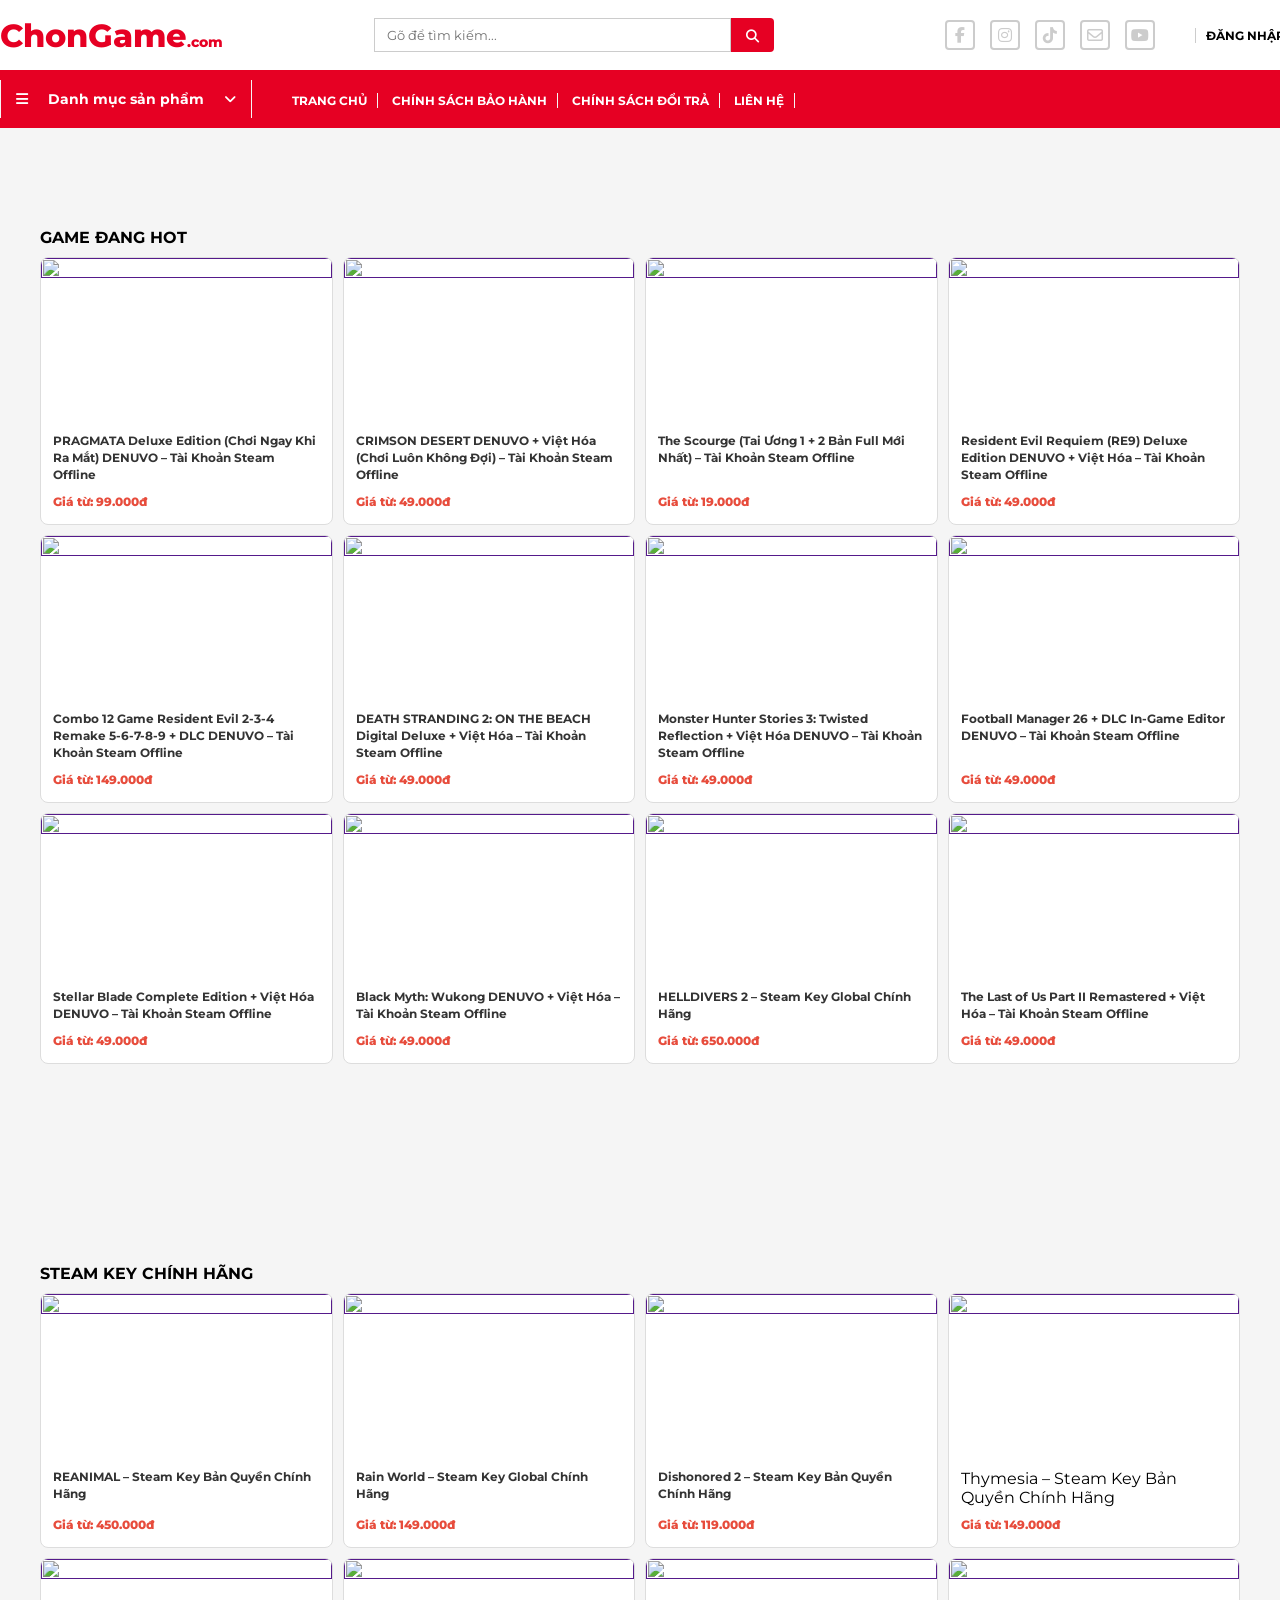
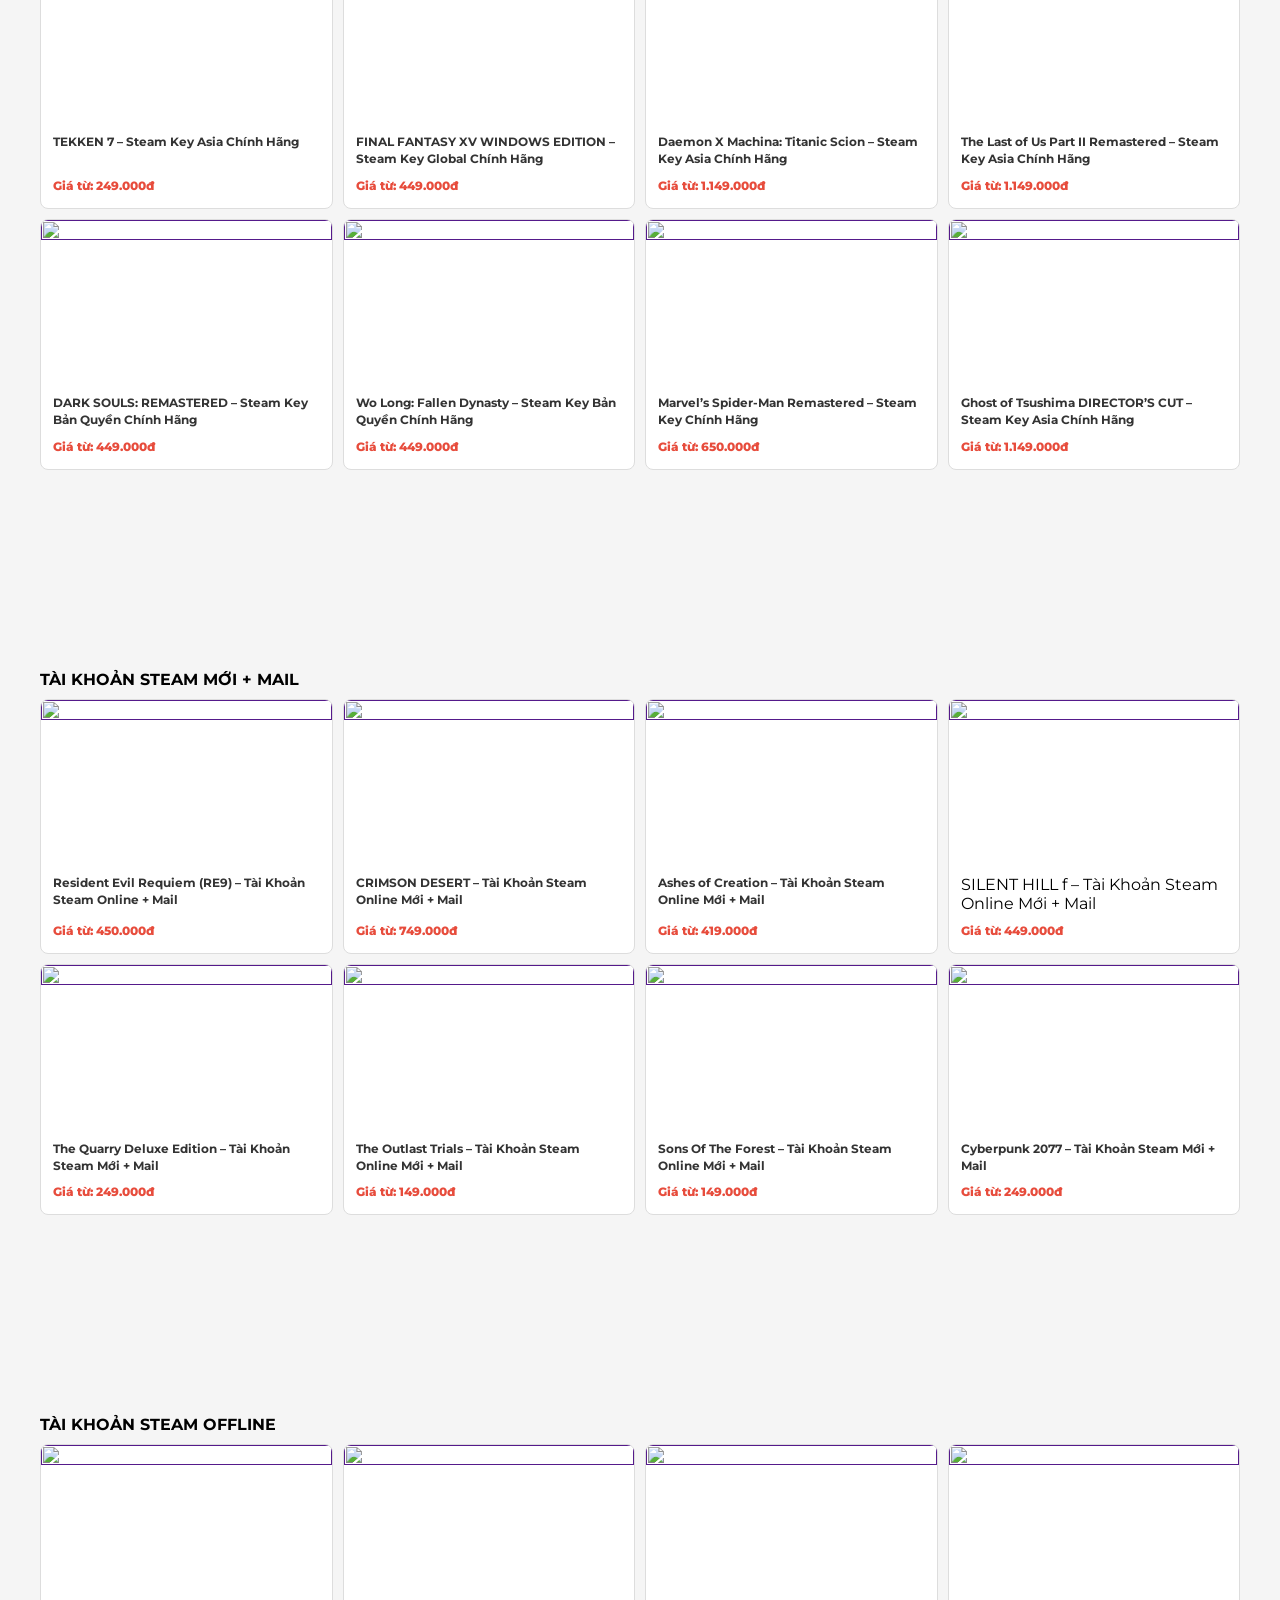
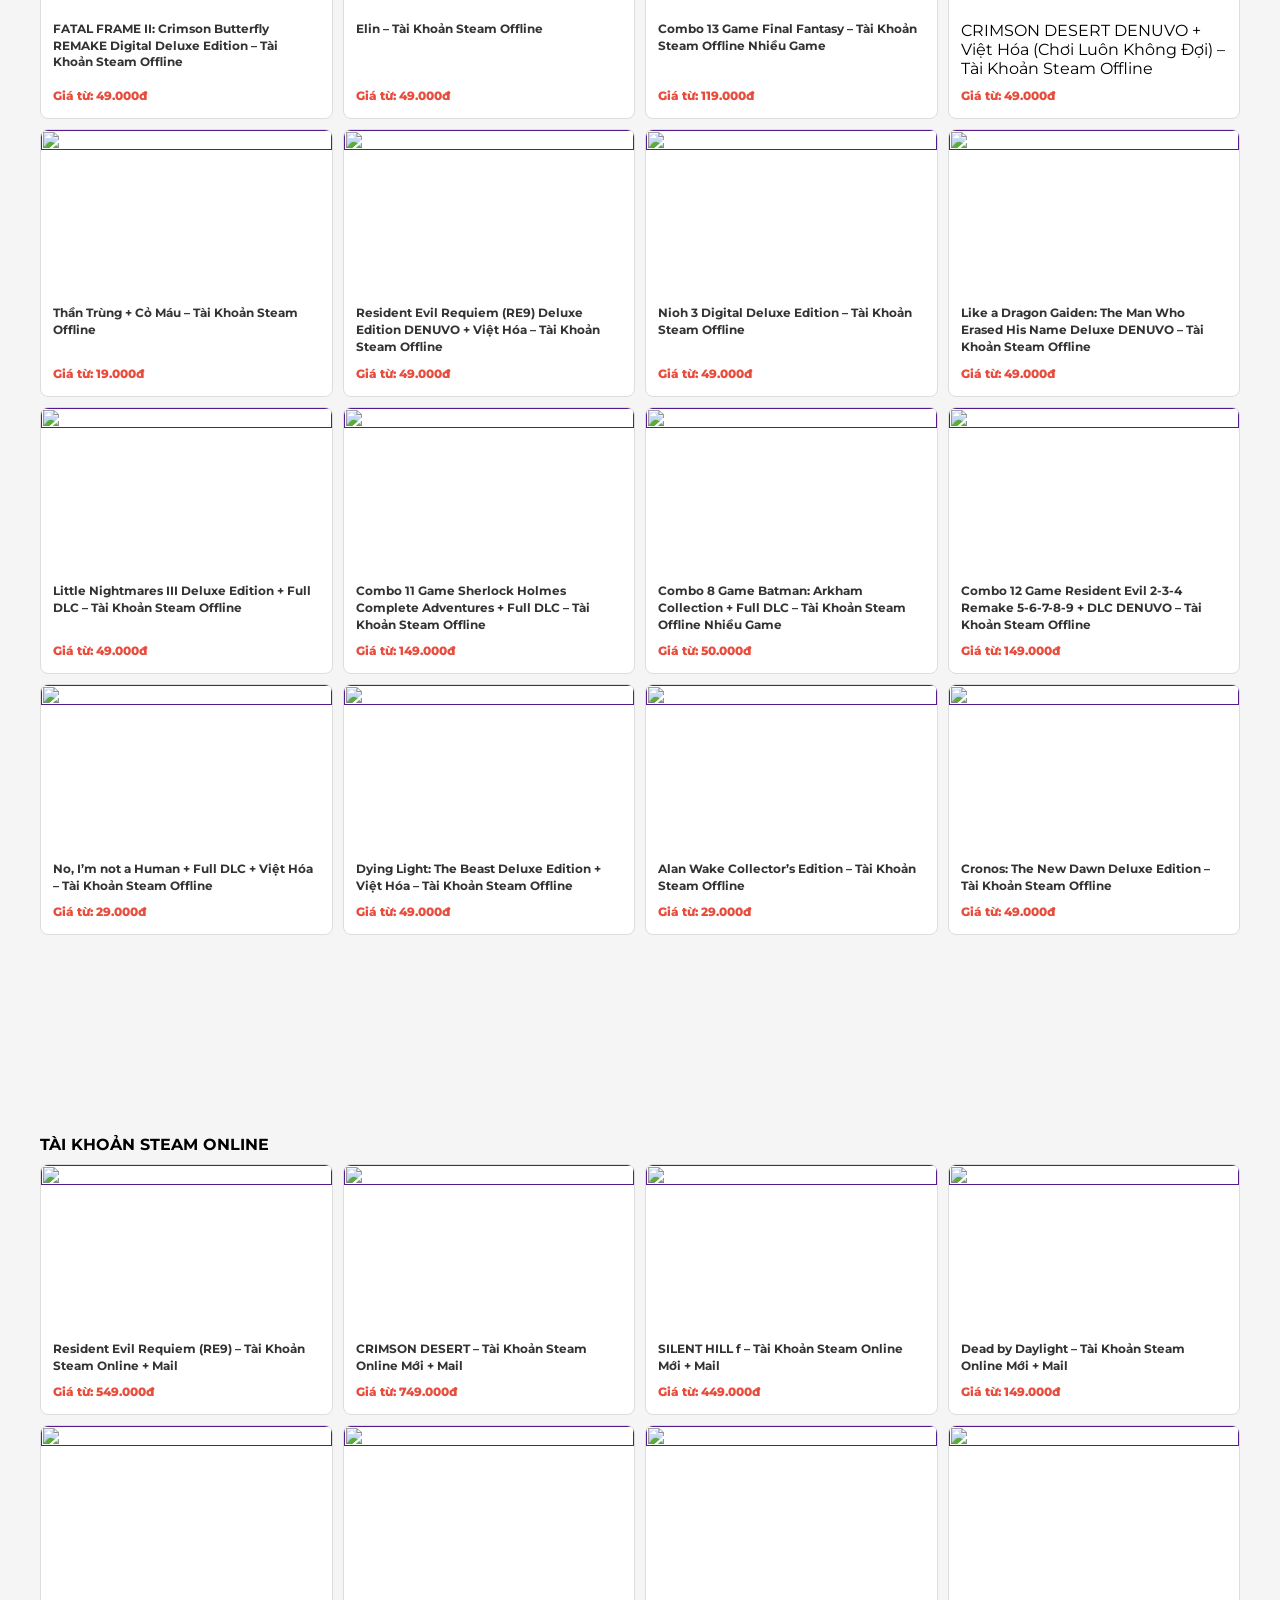
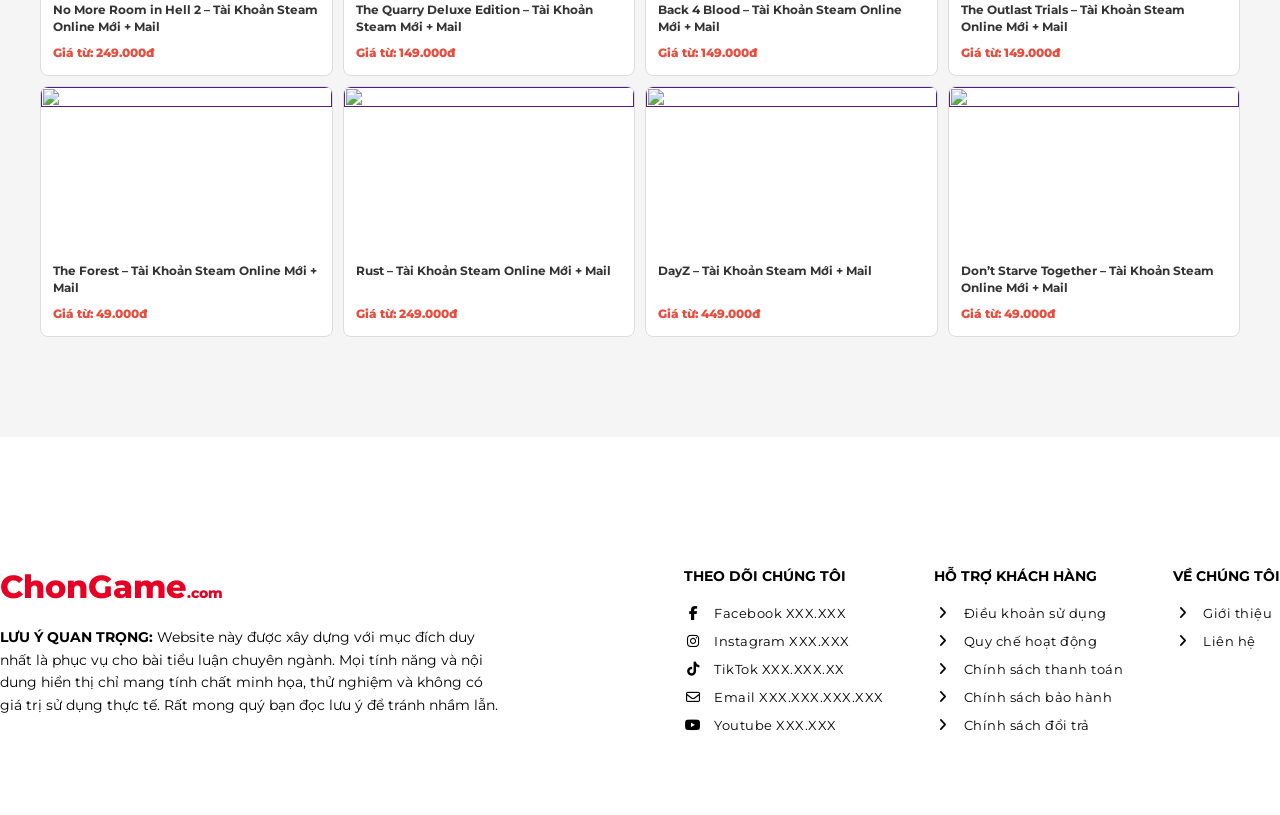
==== index.html @ 95e591f8 "first commit" ====
<!DOCTYPE html>
<html lang="vi">

<head>
    <meta charset="UTF-8">
    <title>ChonGame</title>

    <meta name="viewport" content="width=device-width, initial-scale=1.0">

    <!-- Import Font Awesome -->
    <link rel="stylesheet" href="https://cdnjs.cloudflare.com/ajax/libs/font-awesome/6.5.0/css/all.min.css">
    <link rel="stylesheet" href="home.css">
    <link rel="preconnect" href="https://fonts.googleapis.com">
    <link rel="preconnect" href="https://fonts.gstatic.com" crossorigin>
    <link href="https://fonts.googleapis.com/css2?family=Montserrat:ital,wght@0,100..900;1,100..900&display=swap"
        rel="stylesheet">
    <link rel="stylesheet" href="https://cdn.jsdelivr.net/npm/swiper@11/swiper-bundle.min.css" />

    <link rel="icon" type="image/x-icon" href="./favicon-16x16.png">
    <link rel="icon" type="image/x-icon" href="./android-chrome-192x192.png">
    <link rel="icon" type="image/x-icon" href="./android-chrome-512x512.png">
    <link rel="icon" type="image/x-icon" href="./apple-touch-icon.png">
    <link rel="icon" type="image/x-icon" href="./favicon-32x32.png">

    <script src="https://cdn.jsdelivr.net/npm/swiper@11/swiper-bundle.min.js"></script>
</head>

<body>
    <div class="container-header0">
        <div class="container-header">
            <header class="header">
                <!-- Logo -->
                <div class="logo">
                    <h1>ChonGame<span>.com</span></h1>
                </div>

                <!-- Search -->
                <div class="search-box">
                    <input type="text" placeholder="Gõ để tìm kiếm...">
                    <button><i class="fa fa-search"></i></button>
                </div>

                <!-- Right -->
                <div class="header-right">
                    <!-- Social -->
                    <div class="social">
                        <a href="https://www.facebook.com/login/?locale=vi_VN"><i
                                class="fa-brands fa-facebook-f"></i></a>
                        <a href="https://www.instagram.com/"><i class="fa-brands fa-instagram"></i></a>
                        <a href="https://www.tiktok.com/vi-VN/"><i class="fa-brands fa-tiktok"></i></a>
                        <a href="https://mail.google.com/mail/u/0/#inbox"><i class="fa-regular fa-envelope"></i></a>
                        <a href="https://www.youtube.com/?app=desktop&hl=vi"><i class="fa-brands fa-youtube"></i></a>
                    </div>

                    <!-- Login -->
                    <a href="./login.html" class="login">ĐĂNG NHẬP / ĐĂNG KÝ</a>

                    <!-- Cart -->
                    <div class="cart">
                        <i class="fa fa-bag-shopping"></i>

                        <div class="cart-dropdown">

                            <!-- Trạng thái rỗng -->
                            <div class="cart-empty">
                                <i class="fa fa-bag-shopping"></i>
                                <p>Bạn chưa có sản phẩm nào</p>
                            </div>

                        </div>
                    </div>
            </header>
        </div>
    </div>

    <div class="container-side-bar">
        <div class="side-bar">
            <div class="side-main">
                <div class="btn-menu">
                    <button onclick="toggleMenu()">
                        <span class="menu-icon">
                            <i class="fa-solid fa-bars"></i>
                        </span>
                        Danh mục sản phẩm
                        <span class="arrow">
                            <i class="fa-solid fa-angle-down"></i>
                        </span>
                    </button>

                    <ul id="menu">
                        <li><a href="#game-hot">Game Đang Hot</a></li>
                        <li><a href="#steam-key">Steam Key Chính Hãng</a></li>
                        <li><a href="#account-mail">Tài Khoản Steam mới và Mail</a></li>
                        <li><a href="#account-off">Tài Khoản Steam Offline</a></li>
                        <li><a href="#account-on">Tài Khoản Steam Online</a></li>
                    </ul>
                </div>

                <div class="btn-sp">
                    <a href="#">Trang chủ</a>
                    <a href="protectuser.html">Chính sách bảo hành</a>
                    <a href="./protectsp.html">Chính sách đổi trả</a>
                    <a href="./connect.html">Liên hệ</a>
                </div>
            </div>
        </div>
    </div>

    <p id="space"></p>

    <div class="container-game">
        <div class="game">
            <h1 id="game-hot">Game Đang Hot</h1>

            <div class="game-card">
                <a href=""><img src="https://kamikey.com/wp-content/uploads/2026/03/PRAGMATA-deluxe-banner-1000x563.jpg"
                        alt=""></a>
                <div class="game-if">
                    <p>PRAGMATA Deluxe Edition (Chơi Ngay Khi Ra Mắt) DENUVO – Tài Khoản Steam Offline</p>
                </div>
                <div class="game-price">
                    <p>Giá từ: 99.000đ</p>
                </div>
            </div>

            <div class="game-card">
                <a href=""><img src="https://kamikey.com/wp-content/uploads/2026/03/crimson-desert-1000x563.jpg"
                        alt=""></a>
                <div class="game-if">
                    <p>CRIMSON DESERT DENUVO + Việt Hóa (Chơi Luôn Không Đợi) – Tài Khoản Steam Offline</p>
                </div>
                <div class="game-price">Giá từ: 49.000đ</div>
            </div>

            <div class="game-card">
                <a href=""><img
                        src="https://kamikey.com/wp-content/uploads/2025/01/mua-game-the-scourge-tai-uong-1000x563.jpg"
                        alt=""></a>
                <div class="game-if">
                    <p>The Scourge (Tai Ương 1 + 2 Bản Full Mới Nhất) – Tài Khoản Steam Offline</p>
                </div>
                <div class="game-price">Giá từ: 19.000đ</div>
            </div>

            <div class="game-card">
                <a href=""><img
                        src="https://kamikey.com/wp-content/uploads/2026/01/Resident-Evil-Requiem-Deluxe-Edition-1000x563.jpg"
                        alt=""></a>
                <div class="game-if">
                    <p>Resident Evil Requiem (RE9) Deluxe Edition DENUVO + Việt Hóa – Tài Khoản Steam Offline</p>
                </div>
                <div class="game-price">Giá từ: 49.000đ</div>
            </div>

            <div class="game-card">
                <a href=""><img
                        src="https://kamikey.com/wp-content/uploads/2025/10/combo-resident-evil-full-game-1000x559.jpg"
                        alt=""></a>
                <div class="game-if">
                    <p>Combo 12 Game Resident Evil 2-3-4 Remake 5-6-7-8-9 + DLC DENUVO – Tài Khoản Steam Offline</p>
                </div>
                <div class="game-price">Giá từ: 149.000đ</div>
            </div>

            <div class="game-card">
                <a href=""><img
                        src="https://kamikey.com/wp-content/uploads/2026/03/DEATH-STRANDING-2-ON-THE-BEACH-Deluxe-1000x563.jpg"
                        alt=""></a>
                <div class="game-if">
                    <p>DEATH STRANDING 2: ON THE BEACH Digital Deluxe + Việt Hóa – Tài Khoản Steam Offline</p>
                </div>
                <div class="game-price">Giá từ: 49.000đ</div>
            </div>

            <div class="game-card">
                <a href=""><img
                        src="https://kamikey.com/wp-content/uploads/2026/03/Monster-Hunter-Stories-3-Twisted-Reflection-1000x563.jpg"
                        alt=""></a>
                <div class="game-if">
                    <p>Monster Hunter Stories 3: Twisted Reflection + Việt Hóa DENUVO – Tài Khoản Steam Offline</p>
                </div>
                <div class="game-price">Giá từ: 49.000đ</div>
            </div>

            <div class="game-card">
                <a href=""><img src="https://kamikey.com/wp-content/uploads/2025/10/football-manager-2026-1000x563.jpg"
                        alt=""></a>
                <div class="game-if">
                    <p>Football Manager 26 + DLC In-Game Editor DENUVO – Tài Khoản Steam Offline</p>
                </div>
                <div class="game-price">Giá từ: 49.000đ</div>
            </div>

            <div class="game-card">
                <a href=""><img src="https://kamikey.com/wp-content/uploads/2025/05/stellar-blade-offline-1000x563.jpg"
                        alt=""></a>
                <div class="game-if">
                    <p>Stellar Blade Complete Edition + Việt Hóa DENUVO – Tài Khoản Steam Offline</p>
                </div>
                <div class="game-price">Giá từ: 49.000đ</div>
            </div>

            <div class="game-card">
                <a href=""><img
                        src="https://kamikey.com/wp-content/uploads/2024/12/black-myth-wukong-steam-offline-mode-1000x563.jpg"
                        alt=""></a>
                <div class="game-if">
                    <p>Black Myth: Wukong DENUVO + Việt Hóa – Tài Khoản Steam Offline</p>
                </div>
                <div class="game-price">Giá từ: 49.000đ</div>
            </div>

            <div class="game-card">
                <a href=""><img src="https://kamikey.com/wp-content/uploads/2025/06/cach-mua-steam-key-helldivers-2.jpg"
                        alt=""></a>
                <div class="game-if">
                    <p>HELLDIVERS 2 – Steam Key Global Chính Hãng</p>
                </div>
                <div class="game-price">Giá từ: 650.000đ</div>
            </div>

            <div class="game-card">
                <a href=""><img
                        src="https://kamikey.com/wp-content/uploads/2025/03/The-Last-of-Us%E2%84%A2-Part-II-Remastered-offline.jpg"
                        alt=""></a>
                <div class="game-if">
                    <p>The Last of Us Part II Remastered + Việt Hóa – Tài Khoản Steam Offline</p>
                </div>
                <div class="game-price">Giá từ: 49.000đ</div>
            </div>
        </div>






        <div class="game">
            <h1 id="steam-key">STEAM KEY CHÍNH HÃNG</h1>

            <div class="game-card">
                <a href=""><img
                        src="https://kamikey.com/wp-content/uploads/2026/01/re-animal-Digital-Deluxe-Edition-1000x563.jpg"
                        alt=""></a>
                <div class="game-if">
                    <p>REANIMAL – Steam Key Bản Quyền Chính Hãng</p>
                </div>
                <div class="game-price">
                    <p>Giá từ: 450.000đ</p>
                </div>
            </div>

            <div class="game-card">
                <a href=""><img src="https://kamikey.com/wp-content/uploads/2025/11/Rain-World-1000x563.jpg" alt=""></a>
                <div class="game-if">
                    <p>Rain World – Steam Key Global Chính Hãng</p>
                </div>
                <div class="game-price">Giá từ: 149.000đ</div>
            </div>

            <div class="game-card">
                <a href=""><img src="https://kamikey.com/wp-content/uploads/2025/01/Dishonored-2-1000x563.jpg"
                        alt=""></a>
                <div class="game-if">
                    <p>Dishonored 2 – Steam Key Bản Quyền Chính Hãng</p>
                </div>
                <div class="game-price">Giá từ: 119.000đ</div>
            </div>

            <div class="game-card">
                <a href=""><img src="https://kamikey.com/wp-content/uploads/2025/01/Thymesia-1000x563.jpg" alt=""></a>
                <div class="game-if">
                    <p></p>Thymesia – Steam Key Bản Quyền Chính Hãng</p>
                </div>
                <div class="game-price">Giá từ: 149.000đ</div>
            </div>

            <div class="game-card">
                <a href=""><img src="https://kamikey.com/wp-content/uploads/2025/09/tekken-7-1000x563.jpg" alt=""></a>
                <div class="game-if">
                    <p>TEKKEN 7 – Steam Key Asia Chính Hãng</p>
                </div>
                <div class="game-price">Giá từ: 249.000đ</div>
            </div>

            <div class="game-card">
                <a href=""><img
                        src="https://kamikey.com/wp-content/uploads/2025/01/FINAL-FANTASY-XV-WINDOWS-EDITION-1000x563.jpg"
                        alt=""></a>
                <div class="game-if">
                    <p>FINAL FANTASY XV WINDOWS EDITION – Steam Key Global Chính Hãng</p>
                </div>
                <div class="game-price">Giá từ: 449.000đ</div>
            </div>

            <div class="game-card">
                <a href=""><img
                        src="https://kamikey.com/wp-content/uploads/2025/09/Daemon-X-Machina-Titanic-Scion-Digital-Deluxe-Edition-1000x563.jpeg"
                        alt=""></a>
                <div class="game-if">
                    <p>Daemon X Machina: Titanic Scion – Steam Key Asia Chính Hãng</p>
                </div>
                <div class="game-price">Giá từ: 1.149.000đ</div>
            </div>

            <div class="game-card">
                <a href=""><img
                        src="https://kamikey.com/wp-content/uploads/2025/08/The-Last-of-Us-Part-II-Remastered-steam-key-1000x563.jpg"
                        alt=""></a>
                <div class="game-if">
                    <p>The Last of Us Part II Remastered – Steam Key Asia Chính Hãng</p>
                </div>
                <div class="game-price">Giá từ: 1.149.000đ</div>
            </div>

            <div class="game-card">
                <a href=""><img
                        src="https://kamikey.com/wp-content/uploads/2025/01/DARK-SOULS%E2%84%A2-REMASTERED-1000x563.jpg"
                        alt=""></a>
                <div class="game-if">
                    <p>DARK SOULS: REMASTERED – Steam Key Bản Quyền Chính Hãng</p>
                </div>
                <div class="game-price">Giá từ: 449.000đ</div>
            </div>

            <div class="game-card">
                <a href=""><img src="https://kamikey.com/wp-content/uploads/2025/07/wo-long-1000x563.jpg" alt=""></a>
                <div class="game-if">
                    <p>Wo Long: Fallen Dynasty – Steam Key Bản Quyền Chính Hãng</p>
                </div>
                <div class="game-price">Giá từ: 449.000đ</div>
            </div>

            <div class="game-card">
                <a href=""><img
                        src="https://kamikey.com/wp-content/uploads/2025/01/Marvels-Spider-Man-Remastered-PC-1000x563.jpg"
                        alt=""></a>
                <div class="game-if">
                    <p>Marvel’s Spider-Man Remastered – Steam Key Chính Hãng</p>
                </div>
                <div class="game-price">Giá từ: 650.000đ</div>
            </div>

            <div class="game-card">
                <a href=""><img
                        src="https://kamikey.com/wp-content/uploads/2025/07/Ghost-of-Tsushima-DIRECTORS-CUT-1000x563.jpg"
                        alt=""></a>
                <div class="game-if">
                    <p>Ghost of Tsushima DIRECTOR’S CUT – Steam Key Asia Chính Hãng</p>
                </div>
                <div class="game-price">Giá từ: 1.149.000đ</div>
            </div>
        </div>





        <div class="game">
            <h1 id="account-mail">TÀI KHOẢN STEAM MỚI + MAIL</h1>

            <div class="game-card">
                <a href=""><img
                        src="https://kamikey.com/wp-content/uploads/2026/02/resident-evil-requiem-standard-1000x563.jpg"
                        alt=""></a>
                <div class="game-if">
                    <p>Resident Evil Requiem (RE9) – Tài Khoản Steam Online + Mail</p>
                </div>
                <div class="game-price">
                    <p>Giá từ: 450.000đ</p>
                </div>
            </div>

            <div class="game-card">
                <a href=""><img
                        src="https://kamikey.com/wp-content/uploads/2026/03/crimson-desert-standard-1000x563.jpg"
                        alt=""></a>
                <div class="game-if">
                    <p>CRIMSON DESERT – Tài Khoản Steam Online Mới + Mail</p>
                </div>
                <div class="game-price">Giá từ: 749.000đ</div>
            </div>

            <div class="game-card">
                <a href=""><img src="https://kamikey.com/wp-content/uploads/2026/01/Ashes-of-Creation-1000x563.jpg"
                        alt=""></a>
                <div class="game-if">
                    <p>Ashes of Creation – Tài Khoản Steam Online Mới + Mail</p>
                </div>
                <div class="game-price">Giá từ: 419.000đ</div>
            </div>

            <div class="game-card">
                <a href=""><img src="https://kamikey.com/wp-content/uploads/2025/08/SILENT-HILL-f-1000x563.jpg"
                        alt=""></a>
                <div class="game-if">
                    <p></p>SILENT HILL f – Tài Khoản Steam Online Mới + Mail</p>
                </div>
                <div class="game-price">Giá từ: 449.000đ</div>
            </div>

            <div class="game-card">
                <a href=""><img
                        src="https://kamikey.com/wp-content/uploads/2025/01/The-Quarry-Deluxe-Edition-1000x563.jpg"
                        alt=""></a>
                <div class="game-if">
                    <p>The Quarry Deluxe Edition – Tài Khoản Steam Mới + Mail</p>
                </div>
                <div class="game-price">Giá từ: 249.000đ</div>
            </div>

            <div class="game-card">
                <a href=""><img src="https://kamikey.com/wp-content/uploads/2025/05/The-Outlast-Trials-1000x563.jpg"
                        alt=""></a>
                <div class="game-if">
                    <p>The Outlast Trials – Tài Khoản Steam Online Mới + Mail</p>
                </div>
                <div class="game-price">Giá từ: 149.000đ</div>
            </div>

            <div class="game-card">
                <a href=""><img
                        src="https://kamikey.com/wp-content/uploads/2025/01/sons-of-the-forest-banner-1000x563.jpeg"
                        alt=""></a>
                <div class="game-if">
                    <p>Sons Of The Forest – Tài Khoản Steam Online Mới + Mail</p>
                </div>
                <div class="game-price">Giá từ: 149.000đ</div>
            </div>

            <div class="game-card">
                <a href=""><img src="https://kamikey.com/wp-content/uploads/2024/12/Cyberpunk-2077-1000x563.jpg"
                        alt=""></a>
                <div class="game-if">
                    <p>Cyberpunk 2077 – Tài Khoản Steam Mới + Mail</p>
                </div>
                <div class="game-price">Giá từ: 249.000đ</div>
            </div>
        </div>





        <div class="game">
            <h1 id="account-off">TÀI KHOẢN STEAM OFFLINE</h1>

            <div class="game-card">
                <a href=""><img
                        src="https://kamikey.com/wp-content/uploads/2026/03/FATAL-FRAME-II-Crimson-Butterfly-REMAK-1000x563.jpg"
                        alt=""></a>
                <div class="game-if">
                    <p>FATAL FRAME II: Crimson Butterfly REMAKE Digital Deluxe Edition – Tài Khoản Steam Offline</p>
                </div>
                <div class="game-price">
                    <p>Giá từ: 49.000đ</p>
                </div>
            </div>

            <div class="game-card">
                <a href=""><img src="https://kamikey.com/wp-content/uploads/2026/02/elin.jpg" alt=""></a>
                <div class="game-if">
                    <p>Elin – Tài Khoản Steam Offline</p>
                </div>
                <div class="game-price">Giá từ: 49.000đ</div>
            </div>

            <div class="game-card">
                <a href=""><img src="https://kamikey.com/wp-content/uploads/2026/03/combo-final-fantasy-1000x563.jpg"
                        alt=""></a>
                <div class="game-if">
                    <p>Combo 13 Game Final Fantasy – Tài Khoản Steam Offline Nhiều Game</p>
                </div>
                <div class="game-price">Giá từ: 119.000đ</div>
            </div>

            <div class="game-card">
                <a href=""><img src="https://kamikey.com/wp-content/uploads/2026/03/crimson-desert-1000x563.jpg"
                        alt=""></a>
                <div class="game-if">
                    <p></p>CRIMSON DESERT DENUVO + Việt Hóa (Chơi Luôn Không Đợi) – Tài Khoản Steam Offline</p>
                </div>
                <div class="game-price">Giá từ: 49.000đ</div>
            </div>

            <div class="game-card">
                <a href=""><img src="https://kamikey.com/wp-content/uploads/2026/02/than-trung-1000x563.jpg" alt=""></a>
                <div class="game-if">
                    <p>Thần Trùng + Cỏ Máu – Tài Khoản Steam Offline</p>
                </div>
                <div class="game-price">Giá từ: 19.000đ</div>
            </div>

            <div class="game-card">
                <a href=""><img
                        src="https://kamikey.com/wp-content/uploads/2026/01/Resident-Evil-Requiem-Deluxe-Edition-1000x563.jpg"
                        alt=""></a>
                <div class="game-if">
                    <p>Resident Evil Requiem (RE9) Deluxe Edition DENUVO + Việt Hóa – Tài Khoản Steam Offline</p>
                </div>
                <div class="game-price">Giá từ: 49.000đ</div>
            </div>

            <div class="game-card">
                <a href=""><img src="https://kamikey.com/wp-content/uploads/2026/01/nioh-3-deluxe-1000x563.jpg"
                        alt=""></a>
                <div class="game-if">
                    <p>Nioh 3 Digital Deluxe Edition – Tài Khoản Steam Offline</p>
                </div>
                <div class="game-price">Giá từ: 49.000đ</div>
            </div>

            <div class="game-card">
                <a href=""><img
                        src="https://kamikey.com/wp-content/uploads/2025/11/Like-a-Dragon-Gaiden-The-Man-Who-Erased-His-Name-1000x563.jpg"
                        alt=""></a>
                <div class="game-if">
                    <p>Like a Dragon Gaiden: The Man Who Erased His Name Deluxe DENUVO – Tài Khoản Steam Offline</p>
                </div>
                <div class="game-price">Giá từ: 49.000đ</div>
            </div>

            <div class="game-card">
                <a href=""><img src="https://kamikey.com/wp-content/uploads/2025/09/Little-Nightmares-3-1-1000x563.jpg"
                        alt=""></a>
                <div class="game-if">
                    <p>Little Nightmares III Deluxe Edition + Full DLC – Tài Khoản Steam Offline</p>
                </div>
                <div class="game-price">Giá từ: 49.000đ</div>
            </div>

            <div class="game-card">
                <a href=""><img src="https://kamikey.com/wp-content/uploads/2025/10/combo-sherlock-holmes-1000x563.jpg"
                        alt=""></a>
                <div class="game-if">
                    <p>Combo 11 Game Sherlock Holmes Complete Adventures + Full DLC – Tài Khoản Steam Offline</p>
                </div>
                <div class="game-price">Giá từ: 149.000đ</div>
            </div>

            <div class="game-card">
                <a href=""><img src="https://kamikey.com/wp-content/uploads/2025/10/Batman-Arkham-Collection.jpeg"
                        alt=""></a>
                <div class="game-if">
                    <p>Combo 8 Game Batman: Arkham Collection + Full DLC – Tài Khoản Steam Offline Nhiều Game</p>
                </div>
                <div class="game-price">Giá từ: 50.000đ</div>
            </div>

            <div class="game-card">
                <a href=""><img
                        src="https://kamikey.com/wp-content/uploads/2025/10/combo-resident-evil-full-game-1000x559.jpg"
                        alt=""></a>
                <div class="game-if">
                    <p>Combo 12 Game Resident Evil 2-3-4 Remake 5-6-7-8-9 + DLC DENUVO – Tài Khoản Steam Offline</p>
                </div>
                <div class="game-price">Giá từ: 149.000đ</div>
            </div>

            <div class="game-card">
                <a href=""><img src="https://kamikey.com/wp-content/uploads/2025/09/No-Im-not-a-Human-1000x563.jpg"
                        alt=""></a>
                <div class="game-if">
                    <p>No, I’m not a Human + Full DLC + Việt Hóa – Tài Khoản Steam Offline</p>
                </div>
                <div class="game-price">Giá từ: 29.000đ</div>
            </div>

            <div class="game-card">
                <a href=""><img src="https://kamikey.com/wp-content/uploads/2025/09/dying-light-the-beast-1000x563.jpg"
                        alt=""></a>
                <div class="game-if">
                    <p>Dying Light: The Beast Deluxe Edition + Việt Hóa – Tài Khoản Steam Offline</p>
                </div>
                <div class="game-price">Giá từ: 49.000đ</div>
            </div>

            <div class="game-card">
                <a href=""><img src="https://kamikey.com/wp-content/uploads/2025/09/Alan-Wake-Collectors-Edition.jpg"
                        alt=""></a>
                <div class="game-if">
                    <p>Alan Wake Collector’s Edition – Tài Khoản Steam Offline</p>
                </div>
                <div class="game-price">Giá từ: 29.000đ</div>
            </div>

            <div class="game-card">
                <a href=""><img
                        src="https://kamikey.com/wp-content/uploads/2025/08/Cronos-The-New-Dawn-Deluxe-1000x563.jpg"
                        alt=""></a>
                <div class="game-if">
                    <p>Cronos: The New Dawn Deluxe Edition – Tài Khoản Steam Offline</p>
                </div>
                <div class="game-price">Giá từ: 49.000đ</div>
            </div>
        </div>





        <div class="game">
            <h1 id="account-on">Tài khoản steam online</h1>

            <div class="game-card">
                <a href=""><img
                        src="https://kamikey.com/wp-content/uploads/2026/02/resident-evil-requiem-standard-1000x563.jpg"
                        alt=""></a>
                <div class="game-if">
                    <p>Resident Evil Requiem (RE9) – Tài Khoản Steam Online + Mail</p>
                </div>
                <div class="game-price">
                    <p>Giá từ: 549.000đ</p>
                </div>
            </div>

            <div class="game-card">
                <a href=""><img src="https://kamikey.com/wp-content/uploads/2026/03/crimson-desert-standard-1000x563.jpg" alt=""></a>
                <div class="game-if">
                    <p>CRIMSON DESERT – Tài Khoản Steam Online Mới + Mail</p>
                </div>
                <div class="game-price">Giá từ: 749.000đ</div>
            </div>

            <div class="game-card">
                <a href=""><img src="https://kamikey.com/wp-content/uploads/2025/08/SILENT-HILL-f-1000x563.jpg"
                        alt=""></a>
                <div class="game-if">
                    <p>SILENT HILL f – Tài Khoản Steam Online Mới + Mail</p>
                </div>
                <div class="game-price">Giá từ: 449.000đ</div>
            </div>

            <div class="game-card">
                <a href=""><img src="https://kamikey.com/wp-content/uploads/2025/11/Dead-by-Daylight-1000x563.jpg" alt=""></a>
                <div class="game-if">
                    <p>Dead by Daylight – Tài Khoản Steam Online Mới + Mail</p>
                </div>
                <div class="game-price">Giá từ: 149.000đ</div>
            </div>

            <div class="game-card">
                <a href=""><img src="https://kamikey.com/wp-content/uploads/2025/08/No-More-Room-in-Hell-2-1000x563.jpg" alt=""></a>
                <div class="game-if">
                    <p>No More Room in Hell 2 – Tài Khoản Steam Online Mới + Mail</p>
                </div>
                <div class="game-price">Giá từ: 249.000đ</div>
            </div>

            <div class="game-card">
                <a href=""><img
                        src="https://kamikey.com/wp-content/uploads/2025/01/The-Quarry-Deluxe-Edition-1000x563.jpg"
                        alt=""></a>
                <div class="game-if">
                    <p>The Quarry Deluxe Edition – Tài Khoản Steam Mới + Mail</p>
                </div>
                <div class="game-price">Giá từ: 149.000đ</div>
            </div>

            <div class="game-card">
                <a href=""><img
                        src="https://kamikey.com/wp-content/uploads/2025/02/back4blood-1000x563.jpg"
                        alt=""></a>
                <div class="game-if">
                    <p>Back 4 Blood – Tài Khoản Steam Online Mới + Mail</p>
                </div>
                <div class="game-price">Giá từ: 149.000đ</div>
            </div>

            <div class="game-card">
                <a href=""><img
                        src="https://kamikey.com/wp-content/uploads/2025/05/The-Outlast-Trials-1000x563.jpg"
                        alt=""></a>
                <div class="game-if">
                    <p>The Outlast Trials – Tài Khoản Steam Online Mới + Mail</p>
                </div>
                <div class="game-price">Giá từ: 149.000đ</div>
            </div>

            <div class="game-card">
                <a href=""><img
                        src="https://kamikey.com/wp-content/uploads/2025/04/the-forest.jpg"
                        alt=""></a>
                <div class="game-if">
                    <p>The Forest – Tài Khoản Steam Online Mới + Mail</p>
                </div>
                <div class="game-price">Giá từ: 49.000đ</div>
            </div>

            <div class="game-card">
                <a href=""><img src="https://kamikey.com/wp-content/uploads/2025/04/rust.jpg" alt=""></a>
                <div class="game-if">
                    <p>Rust – Tài Khoản Steam Online Mới + Mail</p>
                </div>
                <div class="game-price">Giá từ: 249.000đ</div>
            </div>

            <div class="game-card">
                <a href=""><img
                        src="https://kamikey.com/wp-content/uploads/2025/04/day-z-1000x563.jpg"
                        alt=""></a>
                <div class="game-if">
                    <p>DayZ – Tài Khoản Steam Mới + Mail</p>
                </div>
                <div class="game-price">Giá từ: 449.000đ</div>
            </div>

            <div class="game-card">
                <a href=""><img
                        src="https://kamikey.com/wp-content/uploads/2025/03/Dont-Starve-Together-1000x563.jpg"
                        alt=""></a>
                <div class="game-if">
                    <p>Don’t Starve Together – Tài Khoản Steam Online Mới + Mail</p>
                </div>
                <div class="game-price">Giá từ: 49.000đ</div>
            </div>
        </div>
    </div>


    
    
    <footer class="container-footer">
        <div class="foot">
            <div class="foot-main">
                <div class="logo">
                    <h1>ChonGame<span>.com</span></h1>
                </div>
                <div class="foot-if">
                    <p>
                        <b>LƯU Ý QUAN TRỌNG:</b> Website này được xây dựng với mục đích duy nhất là phục vụ cho bài tiểu
                        luận
                        chuyên ngành. Mọi tính năng và nội dung hiển thị chỉ mang tính chất minh họa, thử nghiệm và
                        không có
                        giá trị sử dụng thực tế. Rất mong quý bạn đọc lưu ý để tránh nhầm lẫn.
                    </p>
                </div>
            </div>

            <div class="foot-aside">
                <h3>Theo dõi chúng tôi</h3>
                <div class="foot-link">
                    <i class="fa-brands fa-facebook-f"></i><span>Facebook XXX.XXX</span>
                </div>
                <div class="foot-link">
                    <i class="fa-brands fa-instagram"></i><span>Instagram XXX.XXX</span>
                </div>
                <div class="foot-link">
                    <i class="fa-brands fa-tiktok"></i><span>TikTok XXX.XXX.XX</span>
                </div>
                <div class="foot-link">
                    <i class="fa-regular fa-envelope"></i><span>Email XXX.XXX.XXX.XXX</span>
                </div>
                <div class="foot-link">
                    <i class="fa-brands fa-youtube"></i><span>Youtube XXX.XXX</span>
                </div>
            </div>

            <div class="foot-aside">
                <h3>Hỗ trợ khách hàng</h3>
                <div class="foot-link">
                    <i class="fa-solid fa-angle-right"></i><span>Điều khoản sử dụng</span>
                </div>
                <div class="foot-link">
                    <i class="fa-solid fa-angle-right"></i><span>Quy chế hoạt động</span>
                </div>
                <div class="foot-link">
                    <i class="fa-solid fa-angle-right"></i><span>Chính sách thanh toán</span>
                </div>
                <div class="foot-link">
                    <i class="fa-solid fa-angle-right"></i><span>Chính sách bảo hành</span>
                </div>
                <div class="foot-link">
                    <i class="fa-solid fa-angle-right"></i><span>Chính sách đổi trả</span>
                </div>
            </div>

            <div class="foot-aside">
                <h3>Về chúng tôi</h3>
                <div class="foot-link">
                    <i class="fa-solid fa-angle-right"></i><span>Giới thiệu</span>
                </div>
                <div class="foot-link">
                    <i class="fa-solid fa-angle-right"></i><span>Liên hệ</span>
                </div>
            </div>
        </div>
    </footer>
    <script src="home.js"></script>
</body>

</html>
---- home.css ----
:root {
    --main-bg: #ffffffb2;
    --main-text: #000000;
    --text-color:white;
    --main-red: #e60023;

    --hover-red: #ff3352;
    --hover-dark: #333333;

    --gray-medium: #ccc;  

    --font-main: 'Roboto', sans-serif;
    /* Hoặc */
    --font-heading: 'Montserrat', sans-serif;

    --bg-card:#f5f5f5;
}

* {
    margin: 0;
    padding: 0;
    box-sizing: border-box; 
    font-family: 'Montserrat', sans-serif;
}

body {
    min-height: 100vh;      /* Phủ kín chiều cao màn hình */
    width: 100%;            /* Phủ kín chiều ngang */
    font-family: var(--font-main);
}

html{
    scroll-behavior: smooth;
}

/* HEADER */
.container-header0{
    background-color: #fff;
}

.container-header{
    width: 1400px;
    margin: 0 auto;
}

.header {
    display: flex;
    align-items: center;
    justify-content: space-between;
}

/* LOGO */
.logo h1 {
    color: var(--main-red);
    font-size: 28px;
    font-weight: bold;
}

.logo span {
    color: var(--main-red);
    font-size: 14px;
}

/* SEARCH */
.search-box {
    display: flex;
    align-items: center;
    width: 400px;
}

.search-box input {
    flex: 1;
    padding: 10x;
    border: 1px solid #ccc;
    outline: none;
    height: 34px;
    padding-left: 12px;
}

.search-box button {
    background: var(--main-red);
    border: none;
    padding: 10px 15px;
    height: 34px;
    color: white;
    cursor: pointer;
    transition: 0.3s;
    border-top-right-radius: 4px;
    border-bottom-right-radius: 4px;
}

.search-box button:hover {
    background-color: var(--hover-red);
}

/* RIGHT SIDE */
.header-right {
    display: flex;
    align-items: center;
    gap: 20px;
}

/* SOCIAL ICON */
.social {
    display: flex;          /* Kích hoạt Flexbox */
    justify-content: center; /* Căn giữa theo chiều ngang */
    align-items: center;     /* Căn giữa theo chiều dọc */
    gap: 15px;              /* Tạo khoảng cách giữa các icon */
    padding: 20px;          /* Khoảng trống xung quanh cụm icon */
}

.social a{
    text-decoration: none;
    transition: 0.3s;
    border-radius: 4px;
}

.social a:hover{
    background-color: var(--hover-red);
}

.social i {
    display: flex;
    justify-content: center;
    align-items: center;
    color: #ccc;
    
    /* Tạo viền */
    width: 30px;            /* Độ rộng của vòng viền */
    height: 30px;           /* Chiều cao của vòng viền */
    border: 2px solid #ccc; /* Độ dày và màu sắc của viền */
    border-radius: 4px;   
    transition: 0.3s;  
}

.social i:hover{
    color: white;
    border: 2px solid var(--hover-red);
}

/* LOGIN */
.login {
    text-decoration: none;
    color: var(--main-text);
    font-size: 12px;
    border-left: 1px solid #ccc ;
    padding: 0 10px;
    border-right: 1px solid #ccc ;
    transition: 0.3s;
    font-weight: bold;
}

.login:hover {
    color: var(--main-red);
}

/* CART */
.cart {
    position: relative;
    cursor: pointer;
}

.cart i {
    font-size: 18px;
    cursor: pointer;
    transition: 0.3s;
}

.cart i:hover {
    color: var(--main-red);
}

.cart-dropdown {
    position: absolute;
    top: 35px;
    right: 0;

    width: 250px;
    background: #fff;
    border: 1px solid #ccc;
    border-radius: 4px;
    height: 300px;

    opacity: 0;              
    visibility: hidden;   
    transform: translateY(10px);
    transition: 0.3s;

    z-index: 999;
}

/* Hover vào cart mới hiện */
.cart:hover .cart-dropdown {
    opacity: 1;
    visibility: visible;
    transform: translateY(0);
}

.cart-empty {
    text-align: center;
    justify-content: center;
    align-items: center;
    padding: 50px 10px;
    color: #888;
}

/* icon giỏ nhạt màu */
.cart-empty i {
    font-size: 100px;
    color: #ccc;
    margin-bottom: 40px;
}

/* text */
.cart-empty p {
    font-size: 14px;
}

/* SIDE BAR */

#space {
    padding-bottom: 100px;
    background-color: #f5f5f5;
}

.container-side-bar{
    background-color: #F5F5F5;
}

.side-bar{
    background-color: #e60023;
    width: 100%;
}

.side-main{
    width: 1400px;
    margin: 0 auto;
    padding: 10px 0;
    display: flex;
    align-items: center;
}

/* Menu */
.btn-menu {
    border-left: 1px solid #f5f5f5;
    border-right: 1px solid #f5f5f5;
    position: relative;
    display: inline-block; /* Quan trọng: Để container ôm khít nút */
}

.btn-menu button {
    display: flex;
    align-items: center;
    justify-content: space-between;
    width: 250px;
    padding: 10px 15px;
    font-weight: bold;
    font-size: 14px;
    cursor: pointer;
    /* Reset margin để không gây lệch */
    margin: 0;
    gap: 8px;
}

#menu {
    position: absolute;
    /* Đẩy xuống hẳn 10px so với đáy của button */
    top: calc(100% + 10px); 
    left: 0;
    width: 250px;
    
    background: #ffffff;
    border: 1px solid #e0e0e0;
    
    /* Đổ bóng mạnh hơn để tạo lớp tách biệt */
    box-shadow: 0 10px 25px rgba(0,0,0,0.1); 
    
    list-style: none;
    padding: 0;
    margin: 0;
    display: none;
    z-index: 9999;
}

#menu li a{
    text-decoration: none;
    color: var(--main-text);
}

#menu li {
    padding: 12px 10px;
    border-bottom: 1px solid;
    transition: background 0.2s;
}

#menu li:hover {
    background: #f5f5f5;
}

#menu li {
    padding: 12px 20px; /* Tăng padding để dễ bấm, không bị dính chữ */
    font-size: 13px;
    color: #333;
    cursor: pointer;
    transition: all 0.2s ease; /* Hiệu ứng mượt khi di chuột */
    border-bottom: 1px solid #f5f5f5; /* Gạch chân nhẹ giữa các mục */
}

/* Button */
.btn-menu button {
    background: var(--main-red);
    color: white;
    border: none;
    padding: 10px 15px;
    cursor: pointer;

    display: flex;
    align-items: center;
    gap: 10px;
}

/* Mũi tên */
.arrow {
    display: inline-block;
    transition: 0.3s;
}

/* Khi mở menu → xoay xuống */
.arrow.rotate {
    transform: rotate(180deg);
}

/*BTN-SP*/
.btn-sp {
    margin-left: 30px;
}

.btn-sp a {
    padding: 0 10px;
    text-decoration: none;
    color: var(--text-color);
    font-size: 12px;
    text-transform: uppercase;
    font-weight: bold;
    border-right: 1px solid var(--bg-card);
}

/*GAME ĐANG HOT */
/* Container chính chứa danh sách game */

.container-game{
    background-color: #F5F5F5;
}

.game{
    padding-bottom: 100px;
    display: grid;
    /* Chia làm 4 cột bằng nhau */
    grid-template-columns: repeat(4, 1fr); 
    /* Khoảng cách giữa các ô */
    gap: 10px; 
    max-width: 1200px;
    margin: 0 auto;
    margin-bottom: 100px;
}

/* Tiêu đề "Game Đang Hot" - Trải dài hết các cột */
.game h1 {
    grid-column: 1 / -1; 
    font-size: 16px;
    text-transform: uppercase;
}

/* Thẻ chứa từng game */
.game-card {
    display: flex;
    flex-direction: column;
    background: #fff;
    border: 1px solid #ddd;
    border-radius: 8px;
    overflow: hidden;
    transition: transform 0.3s ease;
}

.game-card:hover {
    transform: translateY(-5px);
    box-shadow: 0 5px 15px rgba(0,0,0,0.1);
}

/* Định dạng hình ảnh */
.game-card img {
    width: 100%;
    height: auto;
    display: block;
    aspect-ratio: 16 / 9; /* Giữ khung hình chuẩn cho banner */
    object-fit: cover;
}

/* Phần thông tin game (game-if) nằm ngay dưới ảnh */
.game-if {
    padding: 12px 12px 5px 12px;
    flex-grow: 1; /* Giúp đẩy phần giá xuống dưới cùng nếu tên game ngắn */
}

.game-if p {
    margin: 0;
    font-size: 12px;
    font-weight: bold;
    color: #333;
    line-height: 1.4;
    /* Giới hạn tên game trong 2 dòng để đều layout */
    display: -webkit-box;
    -webkit-box-orient: vertical;
    overflow: hidden;
}

/* Phần giá game nằm dưới cùng */
.game-price {
    padding: 5px 12px 15px 12px;
}

.game-price, .game-price p {
    margin: 0;
    font-size: 12px;
    color: #e74c3c; /* Màu đỏ cho giá tiền */
    font-weight: 800;
}

/* Responsive: Tự động điều chỉnh số cột trên màn hình nhỏ */
@media (max-width: 1024px) {
    .game-hot {
        grid-template-columns: repeat(3, 1fr);
    }
}

@media (max-width: 768px) {
    .game-hot {
        grid-template-columns: repeat(2, 1fr);
    }
}

@media (max-width: 480px) {
    .game-hot {
        grid-template-columns: 1fr;
    }
}


/*FOOTER*/
.container-footer {
    width: 100%;
    background-color: var(--main-bg);
    color: #fff;
    padding-top: 100px;
    /* Giảm padding-top để footer bớt thừa khoảng trắng bên trên */
    padding: 30px 0 70px 0; 
    font-family: 'Segoe UI', Tahoma, Geneva, Verdana, sans-serif;
}

.foot {
    max-width: 1400px;
    margin: 0 auto;
    display: flex;
    justify-content: space-between; 
    align-items: flex-start;
    gap: 50px;
    color: #000000;
}

.foot-main {
    flex: 2;
    display: flex;
    flex-direction: column;
    gap: 15px; /* Giảm gap để gọn hơn */
}

/* Xóa margin mặc định của h1 để bớt trống phía trên */
.logo h1 {
    font-size: 32px;
    margin: 0;
    font-weight: 800;
}


/* Chỉnh text lưu ý mỏng lại và đổi màu xám trắng cho đẹp */
.foot-if p {
    line-height: 1.6;
    font-size: 14px;
    max-width: 500px;
    font-weight: 400; /* Đảm bảo không bị đậm */
    margin-top: 5px;
}

.foot-aside h3 {
    font-size: 14px;
    text-transform: uppercase;
    margin-top: 0; /* Xóa khoảng trống trên tiêu đề */
    margin-bottom: 20px;
}

/* Container cho mỗi dòng icon + chữ */
.foot-link {
    display: flex;
    align-items: center;
    gap: 12px;
    margin-bottom: 12px;
    cursor: pointer;

}


/* Xử lý riêng cho chữ: KHÔNG ĐẬM */
.foot-link span {
    font-size: 13px;
    font-weight: 400; /* Ép chữ về độ dày bình thường */
    letter-spacing: 0.5px;
}

/* Xử lý icon */
.foot-link i {
    font-size: 14px;
    width: 18px; /* Cố định chiều rộng icon để chữ thẳng hàng */
    text-align: center;
}

@media (max-width: 1024px) {
    .game-container {
        grid-template-columns: repeat(2, 1fr); /* Còn 2 cột */
    }
}

/* Cho điện thoại (Dưới 600px) */
@media (max-width: 600px) {
    .game-container {
        grid-template-columns: 1fr; /* Chỉ 1 cột duy nhất */
    }
    .header-title {
        font-size: 1.2rem; /* Giảm cỡ chữ tiêu đề */
    }
}
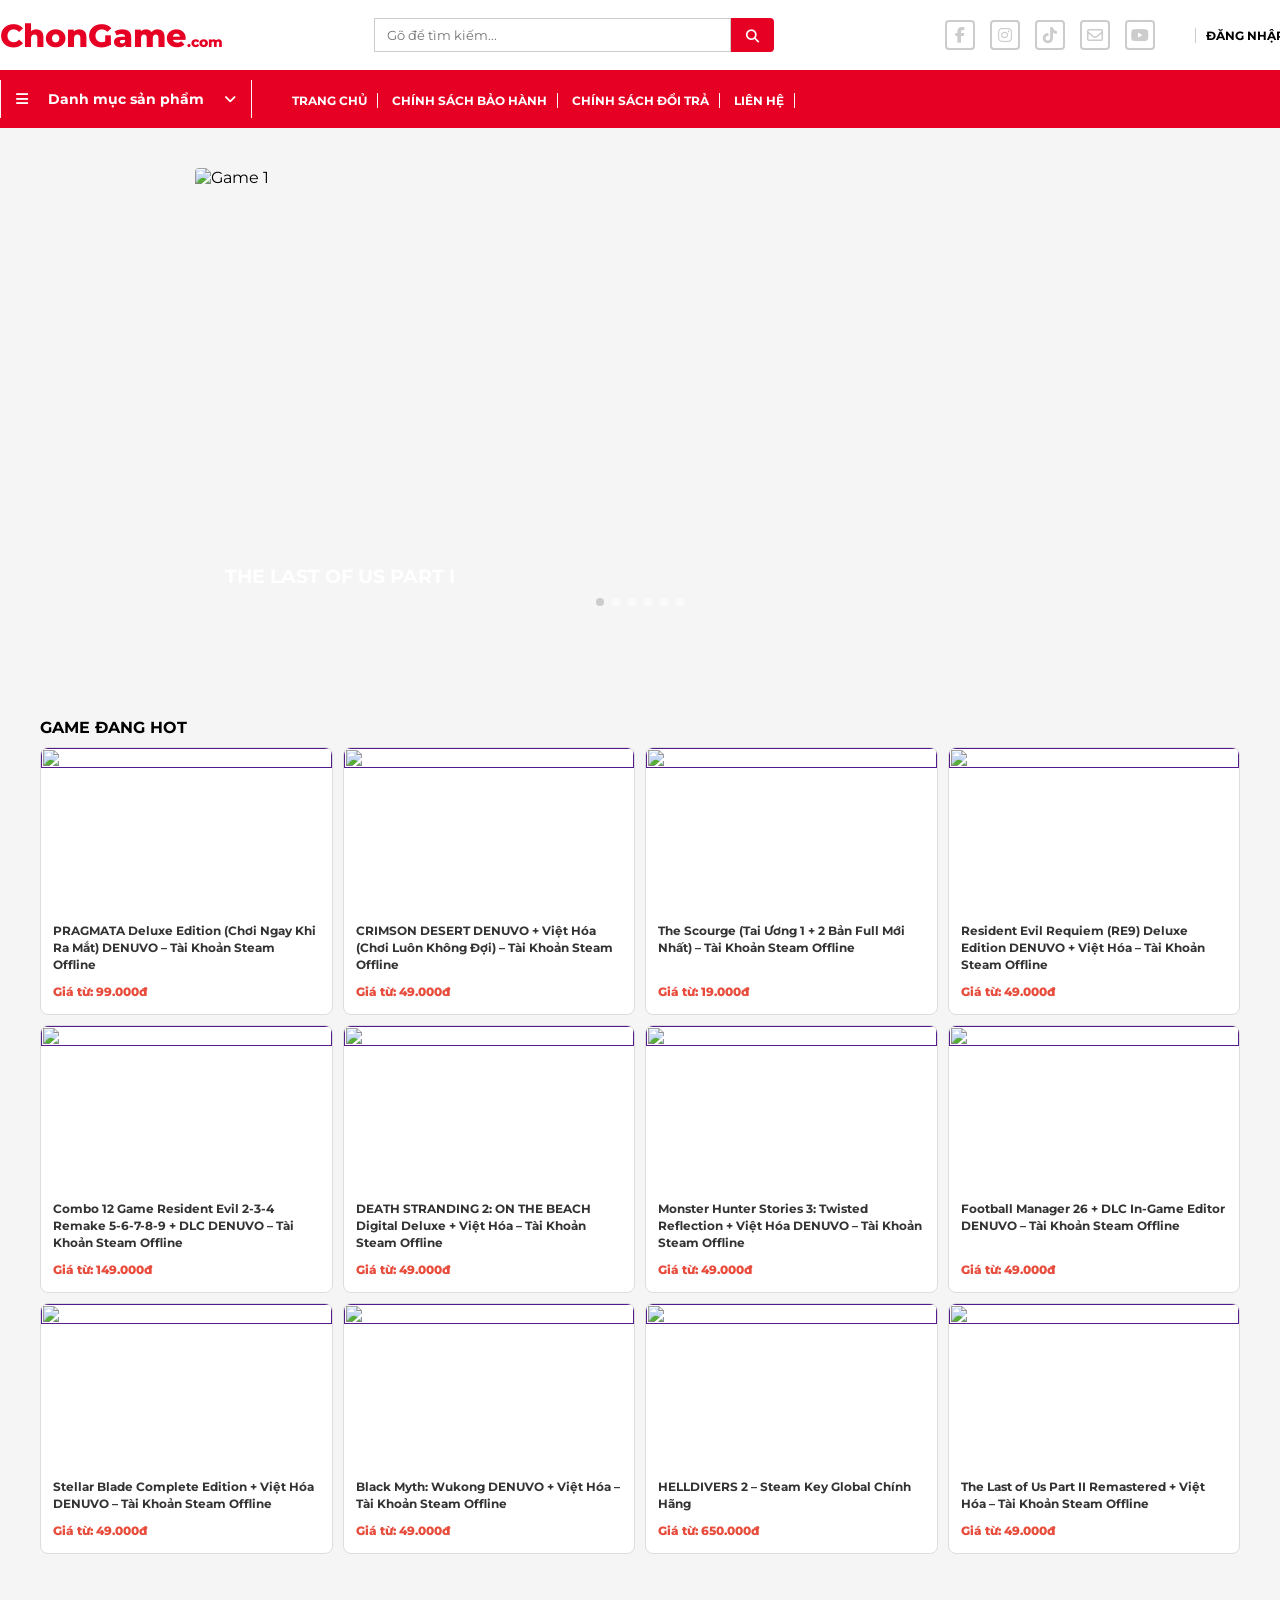
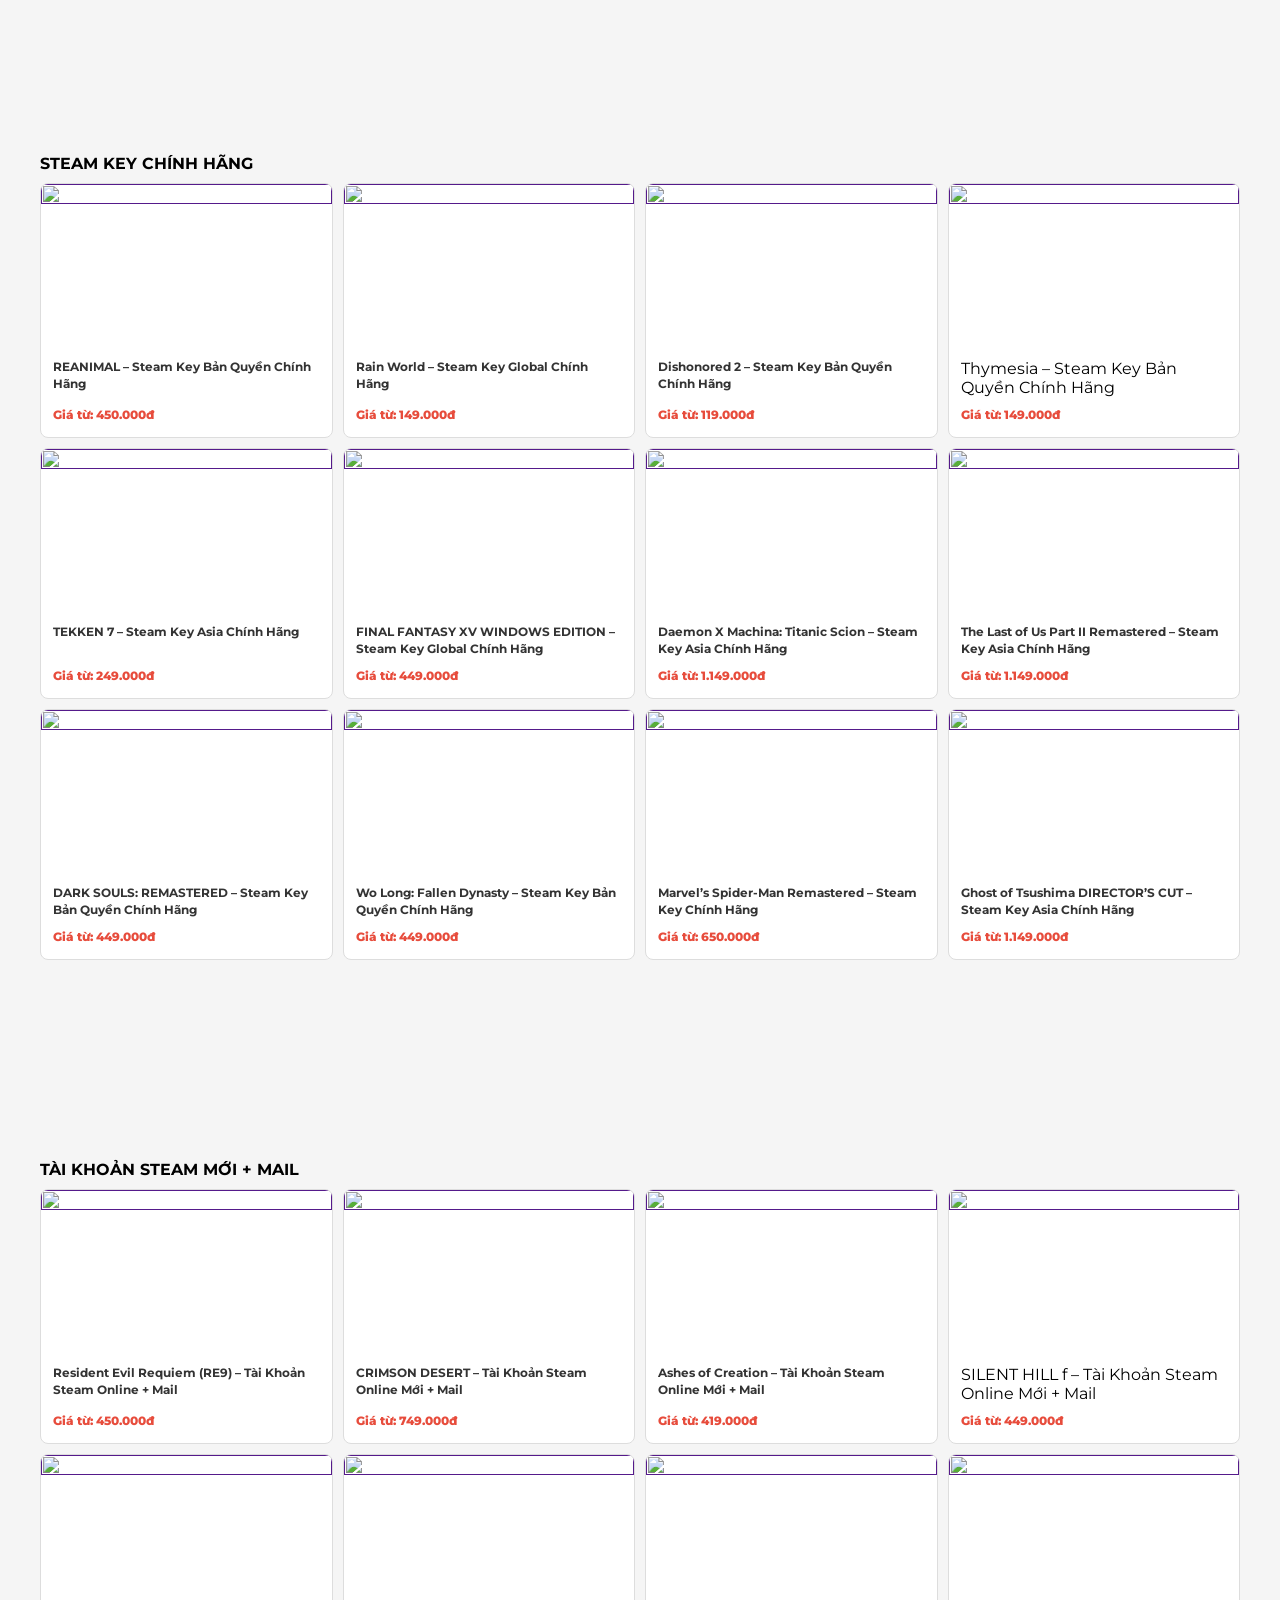
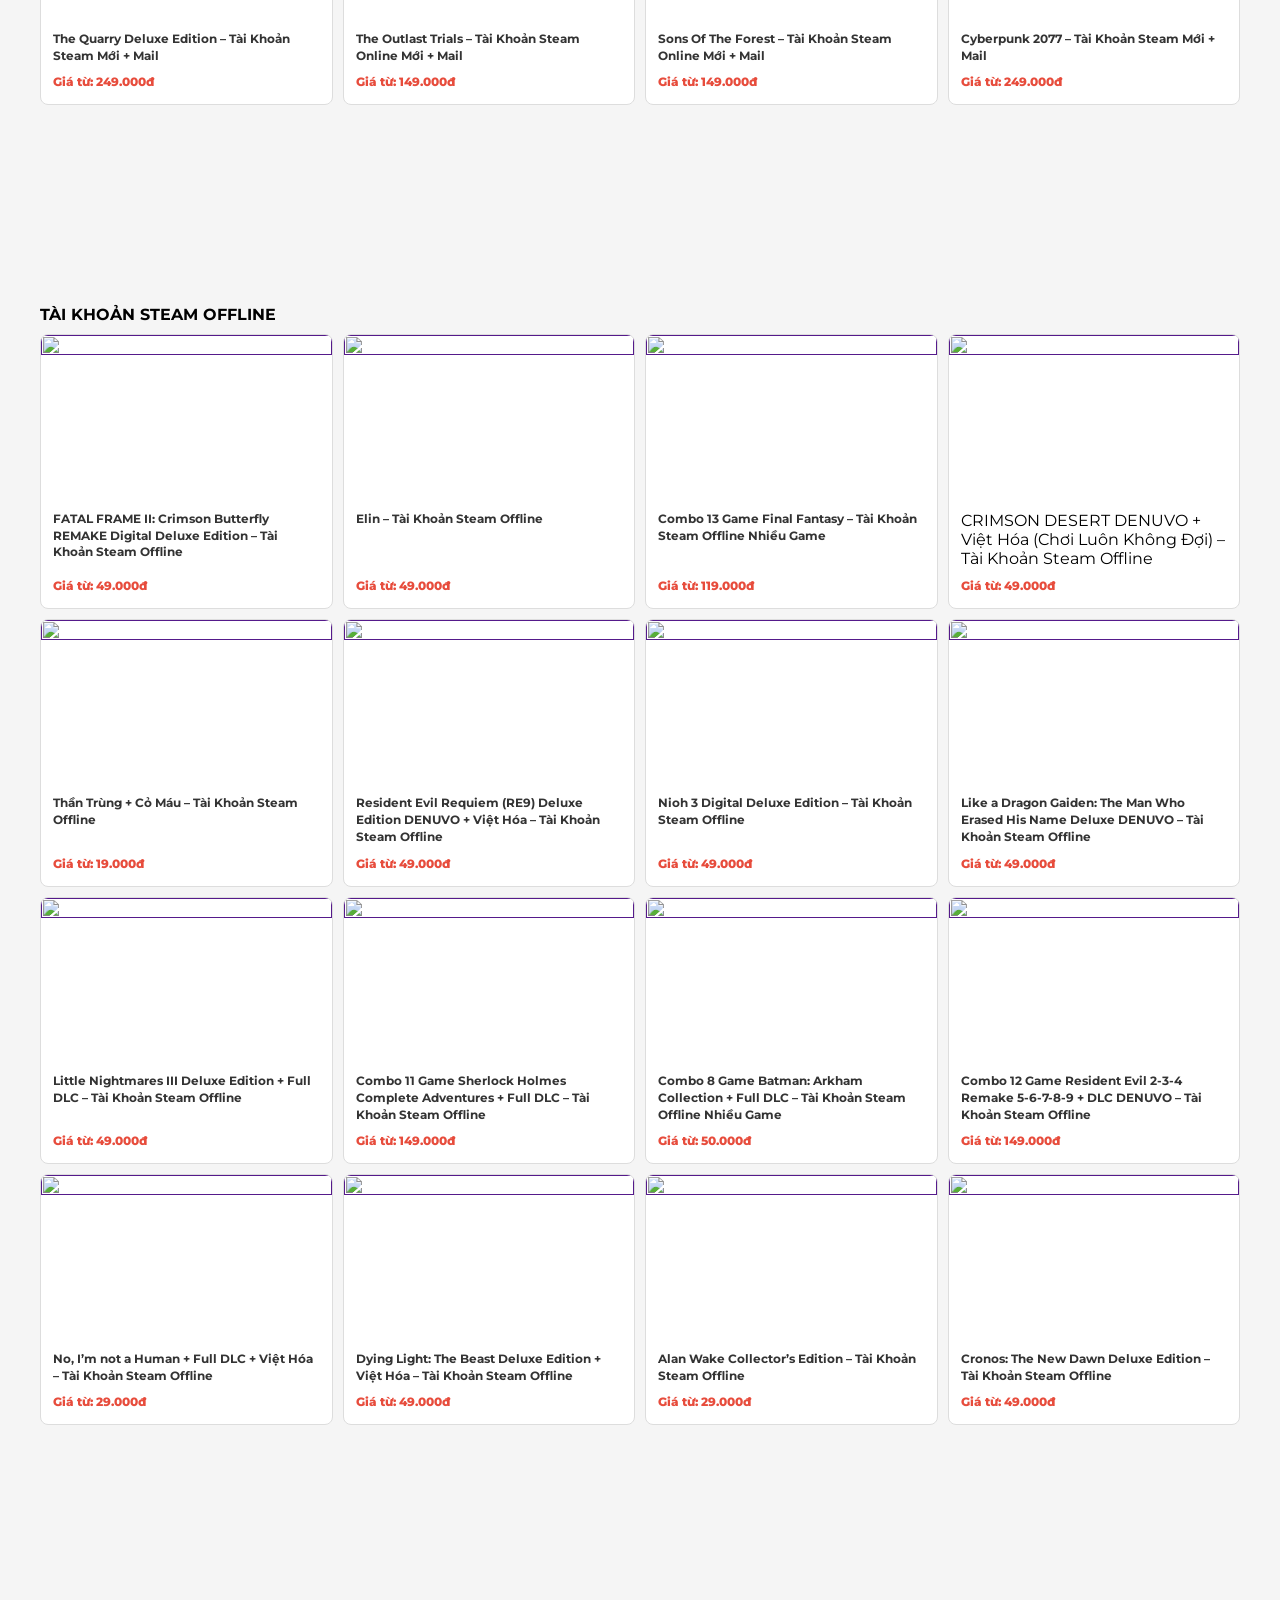
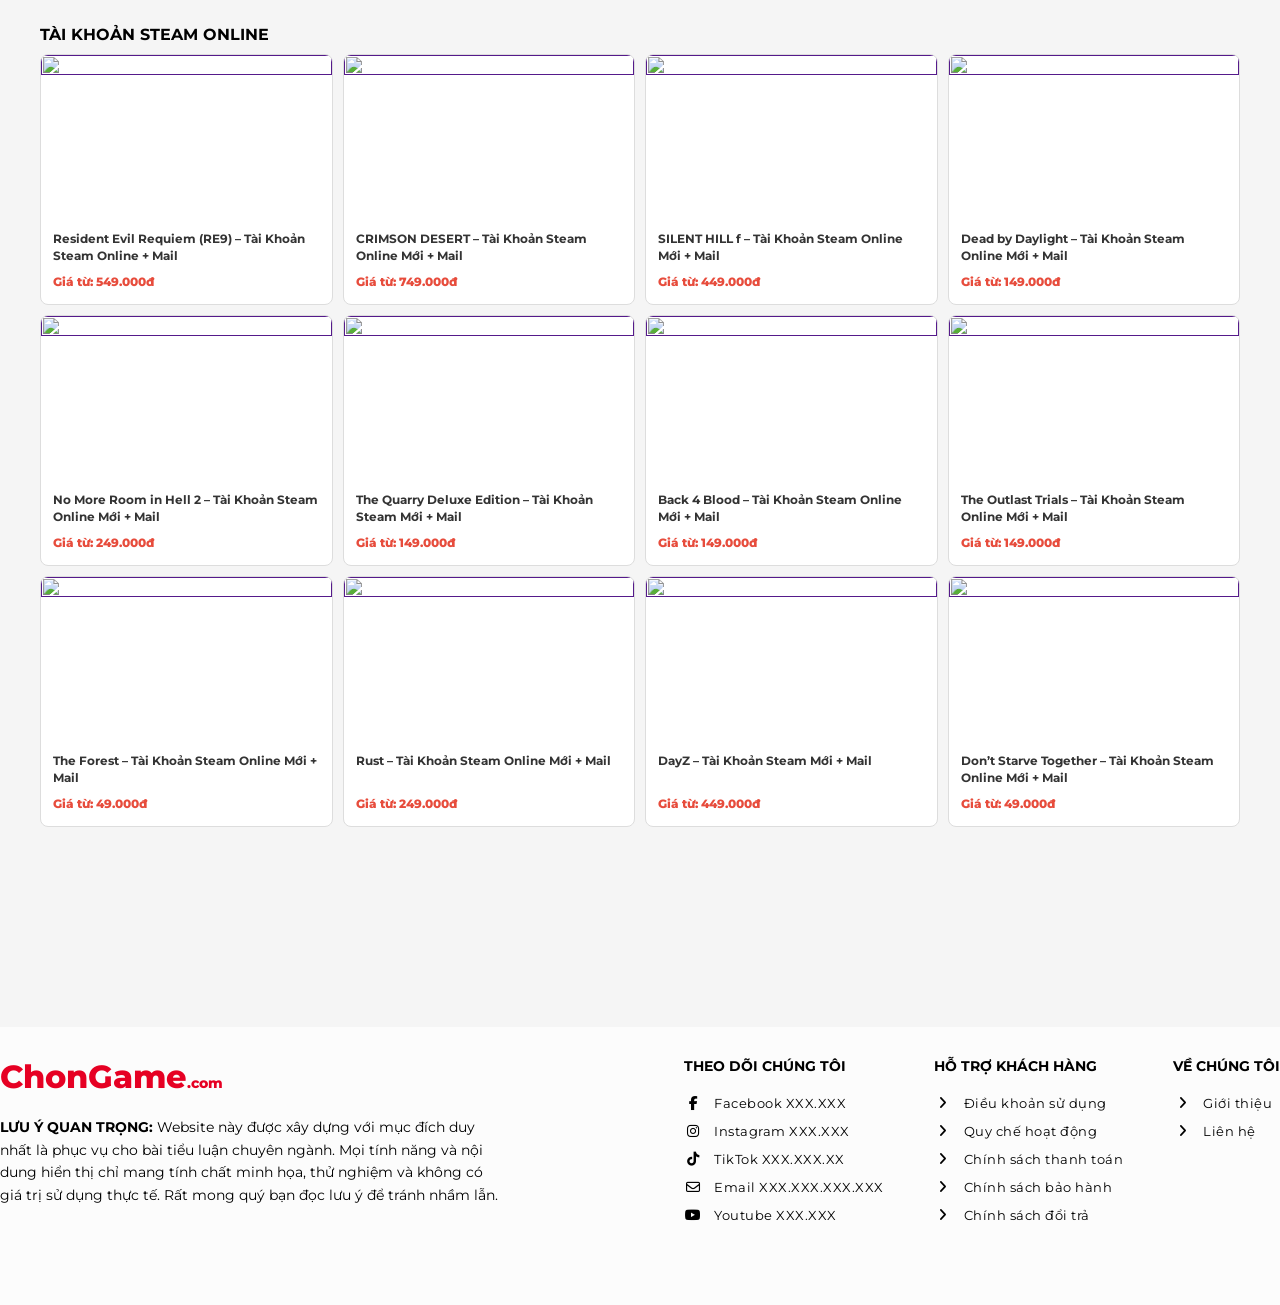
==== commit 6fe2bbcd: "Thêm game nổi bật cùng css" ====
--- a/index.html
+++ b/index.html
@@ -26,766 +26,830 @@
 </head>
 
 <body>
-    <div class="container-header0">
-        <div class="container-header">
-            <header class="header">
-                <!-- Logo -->
-                <div class="logo">
-                    <h1>ChonGame<span>.com</span></h1>
-                </div>
-
-                <!-- Search -->
-                <div class="search-box">
-                    <input type="text" placeholder="Gõ để tìm kiếm...">
-                    <button><i class="fa fa-search"></i></button>
-                </div>
-
-                <!-- Right -->
-                <div class="header-right">
-                    <!-- Social -->
-                    <div class="social">
-                        <a href="https://www.facebook.com/login/?locale=vi_VN"><i
-                                class="fa-brands fa-facebook-f"></i></a>
-                        <a href="https://www.instagram.com/"><i class="fa-brands fa-instagram"></i></a>
-                        <a href="https://www.tiktok.com/vi-VN/"><i class="fa-brands fa-tiktok"></i></a>
-                        <a href="https://mail.google.com/mail/u/0/#inbox"><i class="fa-regular fa-envelope"></i></a>
-                        <a href="https://www.youtube.com/?app=desktop&hl=vi"><i class="fa-brands fa-youtube"></i></a>
-                    </div>
-
-                    <!-- Login -->
-                    <a href="./login.html" class="login">ĐĂNG NHẬP / ĐĂNG KÝ</a>
-
-                    <!-- Cart -->
-                    <div class="cart">
-                        <i class="fa fa-bag-shopping"></i>
-
-                        <div class="cart-dropdown">
-
-                            <!-- Trạng thái rỗng -->
-                            <div class="cart-empty">
-                                <i class="fa fa-bag-shopping"></i>
-                                <p>Bạn chưa có sản phẩm nào</p>
+    <div class="container">
+        <div class="container-header0">
+            <div class="container-header">
+                <header class="header">
+                    <!-- Logo -->
+                    <div class="logo">
+                        <h1>ChonGame<span>.com</span></h1>
+                    </div>
+
+                    <!-- Search -->
+                    <div class="search-box">
+                        <input type="text" placeholder="Gõ để tìm kiếm...">
+                        <button><i class="fa fa-search"></i></button>
+                    </div>
+
+                    <!-- Right -->
+                    <div class="header-right">
+                        <!-- Social -->
+                        <div class="social">
+                            <a href="https://www.facebook.com/login/?locale=vi_VN"><i
+                                    class="fa-brands fa-facebook-f"></i></a>
+                            <a href="https://www.instagram.com/"><i class="fa-brands fa-instagram"></i></a>
+                            <a href="https://www.tiktok.com/vi-VN/"><i class="fa-brands fa-tiktok"></i></a>
+                            <a href="https://mail.google.com/mail/u/0/#inbox"><i class="fa-regular fa-envelope"></i></a>
+                            <a href="https://www.youtube.com/?app=desktop&hl=vi"><i
+                                    class="fa-brands fa-youtube"></i></a>
+                        </div>
+
+                        <!-- Login -->
+                        <a href="./login.html" class="login">ĐĂNG NHẬP / ĐĂNG KÝ</a>
+
+                        <!-- Cart -->
+                        <div class="cart">
+                            <i class="fa fa-bag-shopping"></i>
+
+                            <div class="cart-dropdown">
+
+                                <!-- Trạng thái rỗng -->
+                                <div class="cart-empty">
+                                    <i class="fa fa-bag-shopping"></i>
+                                    <p>Bạn chưa có sản phẩm nào</p>
+                                </div>
+
                             </div>
-
                         </div>
-                    </div>
-            </header>
-        </div>
-    </div>
-
-    <div class="container-side-bar">
-        <div class="side-bar">
-            <div class="side-main">
-                <div class="btn-menu">
-                    <button onclick="toggleMenu()">
-                        <span class="menu-icon">
-                            <i class="fa-solid fa-bars"></i>
-                        </span>
-                        Danh mục sản phẩm
-                        <span class="arrow">
-                            <i class="fa-solid fa-angle-down"></i>
-                        </span>
-                    </button>
-
-                    <ul id="menu">
-                        <li><a href="#game-hot">Game Đang Hot</a></li>
-                        <li><a href="#steam-key">Steam Key Chính Hãng</a></li>
-                        <li><a href="#account-mail">Tài Khoản Steam mới và Mail</a></li>
-                        <li><a href="#account-off">Tài Khoản Steam Offline</a></li>
-                        <li><a href="#account-on">Tài Khoản Steam Online</a></li>
-                    </ul>
-                </div>
-
-                <div class="btn-sp">
-                    <a href="#">Trang chủ</a>
-                    <a href="protectuser.html">Chính sách bảo hành</a>
-                    <a href="./protectsp.html">Chính sách đổi trả</a>
-                    <a href="./connect.html">Liên hệ</a>
-                </div>
+                </header>
             </div>
         </div>
-    </div>
-
-    <p id="space"></p>
-
-    <div class="container-game">
-        <div class="game">
-            <h1 id="game-hot">Game Đang Hot</h1>
-
-            <div class="game-card">
-                <a href=""><img src="https://kamikey.com/wp-content/uploads/2026/03/PRAGMATA-deluxe-banner-1000x563.jpg"
-                        alt=""></a>
-                <div class="game-if">
-                    <p>PRAGMATA Deluxe Edition (Chơi Ngay Khi Ra Mắt) DENUVO – Tài Khoản Steam Offline</p>
-                </div>
-                <div class="game-price">
-                    <p>Giá từ: 99.000đ</p>
-                </div>
-            </div>
-
-            <div class="game-card">
-                <a href=""><img src="https://kamikey.com/wp-content/uploads/2026/03/crimson-desert-1000x563.jpg"
-                        alt=""></a>
-                <div class="game-if">
-                    <p>CRIMSON DESERT DENUVO + Việt Hóa (Chơi Luôn Không Đợi) – Tài Khoản Steam Offline</p>
-                </div>
-                <div class="game-price">Giá từ: 49.000đ</div>
-            </div>
-
-            <div class="game-card">
-                <a href=""><img
-                        src="https://kamikey.com/wp-content/uploads/2025/01/mua-game-the-scourge-tai-uong-1000x563.jpg"
-                        alt=""></a>
-                <div class="game-if">
-                    <p>The Scourge (Tai Ương 1 + 2 Bản Full Mới Nhất) – Tài Khoản Steam Offline</p>
-                </div>
-                <div class="game-price">Giá từ: 19.000đ</div>
-            </div>
-
-            <div class="game-card">
-                <a href=""><img
-                        src="https://kamikey.com/wp-content/uploads/2026/01/Resident-Evil-Requiem-Deluxe-Edition-1000x563.jpg"
-                        alt=""></a>
-                <div class="game-if">
-                    <p>Resident Evil Requiem (RE9) Deluxe Edition DENUVO + Việt Hóa – Tài Khoản Steam Offline</p>
-                </div>
-                <div class="game-price">Giá từ: 49.000đ</div>
-            </div>
-
-            <div class="game-card">
-                <a href=""><img
-                        src="https://kamikey.com/wp-content/uploads/2025/10/combo-resident-evil-full-game-1000x559.jpg"
-                        alt=""></a>
-                <div class="game-if">
-                    <p>Combo 12 Game Resident Evil 2-3-4 Remake 5-6-7-8-9 + DLC DENUVO – Tài Khoản Steam Offline</p>
-                </div>
-                <div class="game-price">Giá từ: 149.000đ</div>
-            </div>
-
-            <div class="game-card">
-                <a href=""><img
-                        src="https://kamikey.com/wp-content/uploads/2026/03/DEATH-STRANDING-2-ON-THE-BEACH-Deluxe-1000x563.jpg"
-                        alt=""></a>
-                <div class="game-if">
-                    <p>DEATH STRANDING 2: ON THE BEACH Digital Deluxe + Việt Hóa – Tài Khoản Steam Offline</p>
-                </div>
-                <div class="game-price">Giá từ: 49.000đ</div>
-            </div>
-
-            <div class="game-card">
-                <a href=""><img
-                        src="https://kamikey.com/wp-content/uploads/2026/03/Monster-Hunter-Stories-3-Twisted-Reflection-1000x563.jpg"
-                        alt=""></a>
-                <div class="game-if">
-                    <p>Monster Hunter Stories 3: Twisted Reflection + Việt Hóa DENUVO – Tài Khoản Steam Offline</p>
-                </div>
-                <div class="game-price">Giá từ: 49.000đ</div>
-            </div>
-
-            <div class="game-card">
-                <a href=""><img src="https://kamikey.com/wp-content/uploads/2025/10/football-manager-2026-1000x563.jpg"
-                        alt=""></a>
-                <div class="game-if">
-                    <p>Football Manager 26 + DLC In-Game Editor DENUVO – Tài Khoản Steam Offline</p>
-                </div>
-                <div class="game-price">Giá từ: 49.000đ</div>
-            </div>
-
-            <div class="game-card">
-                <a href=""><img src="https://kamikey.com/wp-content/uploads/2025/05/stellar-blade-offline-1000x563.jpg"
-                        alt=""></a>
-                <div class="game-if">
-                    <p>Stellar Blade Complete Edition + Việt Hóa DENUVO – Tài Khoản Steam Offline</p>
-                </div>
-                <div class="game-price">Giá từ: 49.000đ</div>
-            </div>
-
-            <div class="game-card">
-                <a href=""><img
-                        src="https://kamikey.com/wp-content/uploads/2024/12/black-myth-wukong-steam-offline-mode-1000x563.jpg"
-                        alt=""></a>
-                <div class="game-if">
-                    <p>Black Myth: Wukong DENUVO + Việt Hóa – Tài Khoản Steam Offline</p>
-                </div>
-                <div class="game-price">Giá từ: 49.000đ</div>
-            </div>
-
-            <div class="game-card">
-                <a href=""><img src="https://kamikey.com/wp-content/uploads/2025/06/cach-mua-steam-key-helldivers-2.jpg"
-                        alt=""></a>
-                <div class="game-if">
-                    <p>HELLDIVERS 2 – Steam Key Global Chính Hãng</p>
-                </div>
-                <div class="game-price">Giá từ: 650.000đ</div>
-            </div>
-
-            <div class="game-card">
-                <a href=""><img
-                        src="https://kamikey.com/wp-content/uploads/2025/03/The-Last-of-Us%E2%84%A2-Part-II-Remastered-offline.jpg"
-                        alt=""></a>
-                <div class="game-if">
-                    <p>The Last of Us Part II Remastered + Việt Hóa – Tài Khoản Steam Offline</p>
-                </div>
-                <div class="game-price">Giá từ: 49.000đ</div>
+
+        <div class="container-side-bar">
+            <div class="side-bar">
+                <div class="side-main">
+                    <div class="btn-menu">
+                        <button onclick="toggleMenu()">
+                            <span class="menu-icon">
+                                <i class="fa-solid fa-bars"></i>
+                            </span>
+                            Danh mục sản phẩm
+                            <span class="arrow">
+                                <i class="fa-solid fa-angle-down"></i>
+                            </span>
+                        </button>
+
+                        <ul id="menu">
+                            <li><a href="#game-hot">Game Đang Hot</a></li>
+                            <li><a href="#steam-key">Steam Key Chính Hãng</a></li>
+                            <li><a href="#account-mail">Tài Khoản Steam mới và Mail</a></li>
+                            <li><a href="#account-off">Tài Khoản Steam Offline</a></li>
+                            <li><a href="#account-on">Tài Khoản Steam Online</a></li>
+                        </ul>
+                    </div>
+
+                    <div class="btn-sp">
+                        <a href="#">Trang chủ</a>
+                        <a href="protectuser.html">Chính sách bảo hành</a>
+                        <a href="./protectsp.html">Chính sách đổi trả</a>
+                        <a href="./connect.html">Liên hệ</a>
+                    </div>
+                </div>
             </div>
         </div>
 
-
-
-
-
-
-        <div class="game">
-            <h1 id="steam-key">STEAM KEY CHÍNH HÃNG</h1>
-
-            <div class="game-card">
-                <a href=""><img
-                        src="https://kamikey.com/wp-content/uploads/2026/01/re-animal-Digital-Deluxe-Edition-1000x563.jpg"
-                        alt=""></a>
-                <div class="game-if">
-                    <p>REANIMAL – Steam Key Bản Quyền Chính Hãng</p>
-                </div>
-                <div class="game-price">
-                    <p>Giá từ: 450.000đ</p>
-                </div>
-            </div>
-
-            <div class="game-card">
-                <a href=""><img src="https://kamikey.com/wp-content/uploads/2025/11/Rain-World-1000x563.jpg" alt=""></a>
-                <div class="game-if">
-                    <p>Rain World – Steam Key Global Chính Hãng</p>
-                </div>
-                <div class="game-price">Giá từ: 149.000đ</div>
-            </div>
-
-            <div class="game-card">
-                <a href=""><img src="https://kamikey.com/wp-content/uploads/2025/01/Dishonored-2-1000x563.jpg"
-                        alt=""></a>
-                <div class="game-if">
-                    <p>Dishonored 2 – Steam Key Bản Quyền Chính Hãng</p>
-                </div>
-                <div class="game-price">Giá từ: 119.000đ</div>
-            </div>
-
-            <div class="game-card">
-                <a href=""><img src="https://kamikey.com/wp-content/uploads/2025/01/Thymesia-1000x563.jpg" alt=""></a>
-                <div class="game-if">
-                    <p></p>Thymesia – Steam Key Bản Quyền Chính Hãng</p>
-                </div>
-                <div class="game-price">Giá từ: 149.000đ</div>
-            </div>
-
-            <div class="game-card">
-                <a href=""><img src="https://kamikey.com/wp-content/uploads/2025/09/tekken-7-1000x563.jpg" alt=""></a>
-                <div class="game-if">
-                    <p>TEKKEN 7 – Steam Key Asia Chính Hãng</p>
-                </div>
-                <div class="game-price">Giá từ: 249.000đ</div>
-            </div>
-
-            <div class="game-card">
-                <a href=""><img
-                        src="https://kamikey.com/wp-content/uploads/2025/01/FINAL-FANTASY-XV-WINDOWS-EDITION-1000x563.jpg"
-                        alt=""></a>
-                <div class="game-if">
-                    <p>FINAL FANTASY XV WINDOWS EDITION – Steam Key Global Chính Hãng</p>
-                </div>
-                <div class="game-price">Giá từ: 449.000đ</div>
-            </div>
-
-            <div class="game-card">
-                <a href=""><img
-                        src="https://kamikey.com/wp-content/uploads/2025/09/Daemon-X-Machina-Titanic-Scion-Digital-Deluxe-Edition-1000x563.jpeg"
-                        alt=""></a>
-                <div class="game-if">
-                    <p>Daemon X Machina: Titanic Scion – Steam Key Asia Chính Hãng</p>
-                </div>
-                <div class="game-price">Giá từ: 1.149.000đ</div>
-            </div>
-
-            <div class="game-card">
-                <a href=""><img
-                        src="https://kamikey.com/wp-content/uploads/2025/08/The-Last-of-Us-Part-II-Remastered-steam-key-1000x563.jpg"
-                        alt=""></a>
-                <div class="game-if">
-                    <p>The Last of Us Part II Remastered – Steam Key Asia Chính Hãng</p>
-                </div>
-                <div class="game-price">Giá từ: 1.149.000đ</div>
-            </div>
-
-            <div class="game-card">
-                <a href=""><img
-                        src="https://kamikey.com/wp-content/uploads/2025/01/DARK-SOULS%E2%84%A2-REMASTERED-1000x563.jpg"
-                        alt=""></a>
-                <div class="game-if">
-                    <p>DARK SOULS: REMASTERED – Steam Key Bản Quyền Chính Hãng</p>
-                </div>
-                <div class="game-price">Giá từ: 449.000đ</div>
-            </div>
-
-            <div class="game-card">
-                <a href=""><img src="https://kamikey.com/wp-content/uploads/2025/07/wo-long-1000x563.jpg" alt=""></a>
-                <div class="game-if">
-                    <p>Wo Long: Fallen Dynasty – Steam Key Bản Quyền Chính Hãng</p>
-                </div>
-                <div class="game-price">Giá từ: 449.000đ</div>
-            </div>
-
-            <div class="game-card">
-                <a href=""><img
-                        src="https://kamikey.com/wp-content/uploads/2025/01/Marvels-Spider-Man-Remastered-PC-1000x563.jpg"
-                        alt=""></a>
-                <div class="game-if">
-                    <p>Marvel’s Spider-Man Remastered – Steam Key Chính Hãng</p>
-                </div>
-                <div class="game-price">Giá từ: 650.000đ</div>
-            </div>
-
-            <div class="game-card">
-                <a href=""><img
-                        src="https://kamikey.com/wp-content/uploads/2025/07/Ghost-of-Tsushima-DIRECTORS-CUT-1000x563.jpg"
-                        alt=""></a>
-                <div class="game-if">
-                    <p>Ghost of Tsushima DIRECTOR’S CUT – Steam Key Asia Chính Hãng</p>
-                </div>
-                <div class="game-price">Giá từ: 1.149.000đ</div>
+        <div class="container-wrapper">
+            <div class="slider-wrapper">
+                <div class="swiper mySwiper">
+                    <div class="swiper-wrapper">
+                        <div class="swiper-slide">
+                            <img src="https://kamikey.com/wp-content/uploads/2024/12/the-last-of-us-part-1-1000x563.jpg" alt="Game 1">
+                            <div class="game-info">
+                                <h3>The last of us Part I</h3>
+                            </div>
+                        </div>
+                        <div class="swiper-slide">
+                            <img src="https://kamikey.com/wp-content/uploads/2025/08/The-Last-of-Us-Part-II-Remastered-steam-key-1000x563.jpg" alt="Game 2">
+                            <div class="game-info">
+                                <h3>The last of us Part II</h3>
+                            </div>
+                        </div>
+                        <div class="swiper-slide">
+                            <img src="https://kamikey.com/wp-content/uploads/2024/12/Hogwarts-Legacy-1000x563.jpg" alt="Game 2">
+                            <div class="game-info">
+                                <h3>Hogwarts Legacy</h3>
+                            </div>
+                        </div>
+                        <div class="swiper-slide">
+                            <img src="https://kamikey.com/wp-content/uploads/2025/04/Clair-Obscur-Expedition-33-1000x563.jpg" alt="Game 2">
+                            <div class="game-info">
+                                <h3>Clair Obscur: Expedition 33</h3>
+                            </div>
+                        </div>
+                        <div class="swiper-slide">
+                            <img src="https://kamikey.com/wp-content/uploads/2025/01/mua-game-the-scourge-tai-uong-1000x563.jpg" alt="Game 2">
+                            <div class="game-info">
+                                <h3>The Scourge</h3>
+                            </div>
+                        </div>
+                        <div class="swiper-slide">
+                            <img src="https://kamikey.com/wp-content/uploads/2025/01/FINAL-FANTASY-XV-WINDOWS-EDITION-1000x563.jpg" alt="Game 2">
+                            <div class="game-info">
+                                <h3>FINAL FANTASY XV</h3>
+                            </div>
+                        </div>
+                    </div>
+
+                    <div class="swiper-button-next"></div>
+                    <div class="swiper-button-prev"></div>
+                    <div class="swiper-pagination"></div>
+                </div>
             </div>
         </div>
 
-
-
-
-
-        <div class="game">
-            <h1 id="account-mail">TÀI KHOẢN STEAM MỚI + MAIL</h1>
-
-            <div class="game-card">
-                <a href=""><img
-                        src="https://kamikey.com/wp-content/uploads/2026/02/resident-evil-requiem-standard-1000x563.jpg"
-                        alt=""></a>
-                <div class="game-if">
-                    <p>Resident Evil Requiem (RE9) – Tài Khoản Steam Online + Mail</p>
-                </div>
-                <div class="game-price">
-                    <p>Giá từ: 450.000đ</p>
+        <div class="container-game">
+            <div class="game">
+                <h1 id="game-hot">Game Đang Hot</h1>
+
+                <div class="game-card">
+                    <a href=""><img
+                            src="https://kamikey.com/wp-content/uploads/2026/03/PRAGMATA-deluxe-banner-1000x563.jpg"
+                            alt=""></a>
+                    <div class="game-if">
+                        <p>PRAGMATA Deluxe Edition (Chơi Ngay Khi Ra Mắt) DENUVO – Tài Khoản Steam Offline</p>
+                    </div>
+                    <div class="game-price">
+                        <p>Giá từ: 99.000đ</p>
+                    </div>
+                </div>
+
+                <div class="game-card">
+                    <a href=""><img src="https://kamikey.com/wp-content/uploads/2026/03/crimson-desert-1000x563.jpg"
+                            alt=""></a>
+                    <div class="game-if">
+                        <p>CRIMSON DESERT DENUVO + Việt Hóa (Chơi Luôn Không Đợi) – Tài Khoản Steam Offline</p>
+                    </div>
+                    <div class="game-price">Giá từ: 49.000đ</div>
+                </div>
+
+                <div class="game-card">
+                    <a href=""><img
+                            src="https://kamikey.com/wp-content/uploads/2025/01/mua-game-the-scourge-tai-uong-1000x563.jpg"
+                            alt=""></a>
+                    <div class="game-if">
+                        <p>The Scourge (Tai Ương 1 + 2 Bản Full Mới Nhất) – Tài Khoản Steam Offline</p>
+                    </div>
+                    <div class="game-price">Giá từ: 19.000đ</div>
+                </div>
+
+                <div class="game-card">
+                    <a href=""><img
+                            src="https://kamikey.com/wp-content/uploads/2026/01/Resident-Evil-Requiem-Deluxe-Edition-1000x563.jpg"
+                            alt=""></a>
+                    <div class="game-if">
+                        <p>Resident Evil Requiem (RE9) Deluxe Edition DENUVO + Việt Hóa – Tài Khoản Steam Offline</p>
+                    </div>
+                    <div class="game-price">Giá từ: 49.000đ</div>
+                </div>
+
+                <div class="game-card">
+                    <a href=""><img
+                            src="https://kamikey.com/wp-content/uploads/2025/10/combo-resident-evil-full-game-1000x559.jpg"
+                            alt=""></a>
+                    <div class="game-if">
+                        <p>Combo 12 Game Resident Evil 2-3-4 Remake 5-6-7-8-9 + DLC DENUVO – Tài Khoản Steam Offline</p>
+                    </div>
+                    <div class="game-price">Giá từ: 149.000đ</div>
+                </div>
+
+                <div class="game-card">
+                    <a href=""><img
+                            src="https://kamikey.com/wp-content/uploads/2026/03/DEATH-STRANDING-2-ON-THE-BEACH-Deluxe-1000x563.jpg"
+                            alt=""></a>
+                    <div class="game-if">
+                        <p>DEATH STRANDING 2: ON THE BEACH Digital Deluxe + Việt Hóa – Tài Khoản Steam Offline</p>
+                    </div>
+                    <div class="game-price">Giá từ: 49.000đ</div>
+                </div>
+
+                <div class="game-card">
+                    <a href=""><img
+                            src="https://kamikey.com/wp-content/uploads/2026/03/Monster-Hunter-Stories-3-Twisted-Reflection-1000x563.jpg"
+                            alt=""></a>
+                    <div class="game-if">
+                        <p>Monster Hunter Stories 3: Twisted Reflection + Việt Hóa DENUVO – Tài Khoản Steam Offline</p>
+                    </div>
+                    <div class="game-price">Giá từ: 49.000đ</div>
+                </div>
+
+                <div class="game-card">
+                    <a href=""><img
+                            src="https://kamikey.com/wp-content/uploads/2025/10/football-manager-2026-1000x563.jpg"
+                            alt=""></a>
+                    <div class="game-if">
+                        <p>Football Manager 26 + DLC In-Game Editor DENUVO – Tài Khoản Steam Offline</p>
+                    </div>
+                    <div class="game-price">Giá từ: 49.000đ</div>
+                </div>
+
+                <div class="game-card">
+                    <a href=""><img
+                            src="https://kamikey.com/wp-content/uploads/2025/05/stellar-blade-offline-1000x563.jpg"
+                            alt=""></a>
+                    <div class="game-if">
+                        <p>Stellar Blade Complete Edition + Việt Hóa DENUVO – Tài Khoản Steam Offline</p>
+                    </div>
+                    <div class="game-price">Giá từ: 49.000đ</div>
+                </div>
+
+                <div class="game-card">
+                    <a href=""><img
+                            src="https://kamikey.com/wp-content/uploads/2024/12/black-myth-wukong-steam-offline-mode-1000x563.jpg"
+                            alt=""></a>
+                    <div class="game-if">
+                        <p>Black Myth: Wukong DENUVO + Việt Hóa – Tài Khoản Steam Offline</p>
+                    </div>
+                    <div class="game-price">Giá từ: 49.000đ</div>
+                </div>
+
+                <div class="game-card">
+                    <a href=""><img
+                            src="https://kamikey.com/wp-content/uploads/2025/06/cach-mua-steam-key-helldivers-2.jpg"
+                            alt=""></a>
+                    <div class="game-if">
+                        <p>HELLDIVERS 2 – Steam Key Global Chính Hãng</p>
+                    </div>
+                    <div class="game-price">Giá từ: 650.000đ</div>
+                </div>
+
+                <div class="game-card">
+                    <a href=""><img
+                            src="https://kamikey.com/wp-content/uploads/2025/03/The-Last-of-Us%E2%84%A2-Part-II-Remastered-offline.jpg"
+                            alt=""></a>
+                    <div class="game-if">
+                        <p>The Last of Us Part II Remastered + Việt Hóa – Tài Khoản Steam Offline</p>
+                    </div>
+                    <div class="game-price">Giá từ: 49.000đ</div>
                 </div>
             </div>
 
-            <div class="game-card">
-                <a href=""><img
-                        src="https://kamikey.com/wp-content/uploads/2026/03/crimson-desert-standard-1000x563.jpg"
-                        alt=""></a>
-                <div class="game-if">
-                    <p>CRIMSON DESERT – Tài Khoản Steam Online Mới + Mail</p>
-                </div>
-                <div class="game-price">Giá từ: 749.000đ</div>
+
+
+
+
+
+            <div class="game">
+                <h1 id="steam-key">STEAM KEY CHÍNH HÃNG</h1>
+
+                <div class="game-card">
+                    <a href=""><img
+                            src="https://kamikey.com/wp-content/uploads/2026/01/re-animal-Digital-Deluxe-Edition-1000x563.jpg"
+                            alt=""></a>
+                    <div class="game-if">
+                        <p>REANIMAL – Steam Key Bản Quyền Chính Hãng</p>
+                    </div>
+                    <div class="game-price">
+                        <p>Giá từ: 450.000đ</p>
+                    </div>
+                </div>
+
+                <div class="game-card">
+                    <a href=""><img src="https://kamikey.com/wp-content/uploads/2025/11/Rain-World-1000x563.jpg"
+                            alt=""></a>
+                    <div class="game-if">
+                        <p>Rain World – Steam Key Global Chính Hãng</p>
+                    </div>
+                    <div class="game-price">Giá từ: 149.000đ</div>
+                </div>
+
+                <div class="game-card">
+                    <a href=""><img src="https://kamikey.com/wp-content/uploads/2025/01/Dishonored-2-1000x563.jpg"
+                            alt=""></a>
+                    <div class="game-if">
+                        <p>Dishonored 2 – Steam Key Bản Quyền Chính Hãng</p>
+                    </div>
+                    <div class="game-price">Giá từ: 119.000đ</div>
+                </div>
+
+                <div class="game-card">
+                    <a href=""><img src="https://kamikey.com/wp-content/uploads/2025/01/Thymesia-1000x563.jpg"
+                            alt=""></a>
+                    <div class="game-if">
+                        <p></p>Thymesia – Steam Key Bản Quyền Chính Hãng</p>
+                    </div>
+                    <div class="game-price">Giá từ: 149.000đ</div>
+                </div>
+
+                <div class="game-card">
+                    <a href=""><img src="https://kamikey.com/wp-content/uploads/2025/09/tekken-7-1000x563.jpg"
+                            alt=""></a>
+                    <div class="game-if">
+                        <p>TEKKEN 7 – Steam Key Asia Chính Hãng</p>
+                    </div>
+                    <div class="game-price">Giá từ: 249.000đ</div>
+                </div>
+
+                <div class="game-card">
+                    <a href=""><img
+                            src="https://kamikey.com/wp-content/uploads/2025/01/FINAL-FANTASY-XV-WINDOWS-EDITION-1000x563.jpg"
+                            alt=""></a>
+                    <div class="game-if">
+                        <p>FINAL FANTASY XV WINDOWS EDITION – Steam Key Global Chính Hãng</p>
+                    </div>
+                    <div class="game-price">Giá từ: 449.000đ</div>
+                </div>
+
+                <div class="game-card">
+                    <a href=""><img
+                            src="https://kamikey.com/wp-content/uploads/2025/09/Daemon-X-Machina-Titanic-Scion-Digital-Deluxe-Edition-1000x563.jpeg"
+                            alt=""></a>
+                    <div class="game-if">
+                        <p>Daemon X Machina: Titanic Scion – Steam Key Asia Chính Hãng</p>
+                    </div>
+                    <div class="game-price">Giá từ: 1.149.000đ</div>
+                </div>
+
+                <div class="game-card">
+                    <a href=""><img
+                            src="https://kamikey.com/wp-content/uploads/2025/08/The-Last-of-Us-Part-II-Remastered-steam-key-1000x563.jpg"
+                            alt=""></a>
+                    <div class="game-if">
+                        <p>The Last of Us Part II Remastered – Steam Key Asia Chính Hãng</p>
+                    </div>
+                    <div class="game-price">Giá từ: 1.149.000đ</div>
+                </div>
+
+                <div class="game-card">
+                    <a href=""><img
+                            src="https://kamikey.com/wp-content/uploads/2025/01/DARK-SOULS%E2%84%A2-REMASTERED-1000x563.jpg"
+                            alt=""></a>
+                    <div class="game-if">
+                        <p>DARK SOULS: REMASTERED – Steam Key Bản Quyền Chính Hãng</p>
+                    </div>
+                    <div class="game-price">Giá từ: 449.000đ</div>
+                </div>
+
+                <div class="game-card">
+                    <a href=""><img src="https://kamikey.com/wp-content/uploads/2025/07/wo-long-1000x563.jpg"
+                            alt=""></a>
+                    <div class="game-if">
+                        <p>Wo Long: Fallen Dynasty – Steam Key Bản Quyền Chính Hãng</p>
+                    </div>
+                    <div class="game-price">Giá từ: 449.000đ</div>
+                </div>
+
+                <div class="game-card">
+                    <a href=""><img
+                            src="https://kamikey.com/wp-content/uploads/2025/01/Marvels-Spider-Man-Remastered-PC-1000x563.jpg"
+                            alt=""></a>
+                    <div class="game-if">
+                        <p>Marvel’s Spider-Man Remastered – Steam Key Chính Hãng</p>
+                    </div>
+                    <div class="game-price">Giá từ: 650.000đ</div>
+                </div>
+
+                <div class="game-card">
+                    <a href=""><img
+                            src="https://kamikey.com/wp-content/uploads/2025/07/Ghost-of-Tsushima-DIRECTORS-CUT-1000x563.jpg"
+                            alt=""></a>
+                    <div class="game-if">
+                        <p>Ghost of Tsushima DIRECTOR’S CUT – Steam Key Asia Chính Hãng</p>
+                    </div>
+                    <div class="game-price">Giá từ: 1.149.000đ</div>
+                </div>
             </div>
 
-            <div class="game-card">
-                <a href=""><img src="https://kamikey.com/wp-content/uploads/2026/01/Ashes-of-Creation-1000x563.jpg"
-                        alt=""></a>
-                <div class="game-if">
-                    <p>Ashes of Creation – Tài Khoản Steam Online Mới + Mail</p>
-                </div>
-                <div class="game-price">Giá từ: 419.000đ</div>
+
+
+
+
+            <div class="game">
+                <h1 id="account-mail">TÀI KHOẢN STEAM MỚI + MAIL</h1>
+
+                <div class="game-card">
+                    <a href=""><img
+                            src="https://kamikey.com/wp-content/uploads/2026/02/resident-evil-requiem-standard-1000x563.jpg"
+                            alt=""></a>
+                    <div class="game-if">
+                        <p>Resident Evil Requiem (RE9) – Tài Khoản Steam Online + Mail</p>
+                    </div>
+                    <div class="game-price">
+                        <p>Giá từ: 450.000đ</p>
+                    </div>
+                </div>
+
+                <div class="game-card">
+                    <a href=""><img
+                            src="https://kamikey.com/wp-content/uploads/2026/03/crimson-desert-standard-1000x563.jpg"
+                            alt=""></a>
+                    <div class="game-if">
+                        <p>CRIMSON DESERT – Tài Khoản Steam Online Mới + Mail</p>
+                    </div>
+                    <div class="game-price">Giá từ: 749.000đ</div>
+                </div>
+
+                <div class="game-card">
+                    <a href=""><img src="https://kamikey.com/wp-content/uploads/2026/01/Ashes-of-Creation-1000x563.jpg"
+                            alt=""></a>
+                    <div class="game-if">
+                        <p>Ashes of Creation – Tài Khoản Steam Online Mới + Mail</p>
+                    </div>
+                    <div class="game-price">Giá từ: 419.000đ</div>
+                </div>
+
+                <div class="game-card">
+                    <a href=""><img src="https://kamikey.com/wp-content/uploads/2025/08/SILENT-HILL-f-1000x563.jpg"
+                            alt=""></a>
+                    <div class="game-if">
+                        <p></p>SILENT HILL f – Tài Khoản Steam Online Mới + Mail</p>
+                    </div>
+                    <div class="game-price">Giá từ: 449.000đ</div>
+                </div>
+
+                <div class="game-card">
+                    <a href=""><img
+                            src="https://kamikey.com/wp-content/uploads/2025/01/The-Quarry-Deluxe-Edition-1000x563.jpg"
+                            alt=""></a>
+                    <div class="game-if">
+                        <p>The Quarry Deluxe Edition – Tài Khoản Steam Mới + Mail</p>
+                    </div>
+                    <div class="game-price">Giá từ: 249.000đ</div>
+                </div>
+
+                <div class="game-card">
+                    <a href=""><img src="https://kamikey.com/wp-content/uploads/2025/05/The-Outlast-Trials-1000x563.jpg"
+                            alt=""></a>
+                    <div class="game-if">
+                        <p>The Outlast Trials – Tài Khoản Steam Online Mới + Mail</p>
+                    </div>
+                    <div class="game-price">Giá từ: 149.000đ</div>
+                </div>
+
+                <div class="game-card">
+                    <a href=""><img
+                            src="https://kamikey.com/wp-content/uploads/2025/01/sons-of-the-forest-banner-1000x563.jpeg"
+                            alt=""></a>
+                    <div class="game-if">
+                        <p>Sons Of The Forest – Tài Khoản Steam Online Mới + Mail</p>
+                    </div>
+                    <div class="game-price">Giá từ: 149.000đ</div>
+                </div>
+
+                <div class="game-card">
+                    <a href=""><img src="https://kamikey.com/wp-content/uploads/2024/12/Cyberpunk-2077-1000x563.jpg"
+                            alt=""></a>
+                    <div class="game-if">
+                        <p>Cyberpunk 2077 – Tài Khoản Steam Mới + Mail</p>
+                    </div>
+                    <div class="game-price">Giá từ: 249.000đ</div>
+                </div>
             </div>
 
-            <div class="game-card">
-                <a href=""><img src="https://kamikey.com/wp-content/uploads/2025/08/SILENT-HILL-f-1000x563.jpg"
-                        alt=""></a>
-                <div class="game-if">
-                    <p></p>SILENT HILL f – Tài Khoản Steam Online Mới + Mail</p>
-                </div>
-                <div class="game-price">Giá từ: 449.000đ</div>
+
+
+
+
+            <div class="game">
+                <h1 id="account-off">TÀI KHOẢN STEAM OFFLINE</h1>
+
+                <div class="game-card">
+                    <a href=""><img
+                            src="https://kamikey.com/wp-content/uploads/2026/03/FATAL-FRAME-II-Crimson-Butterfly-REMAK-1000x563.jpg"
+                            alt=""></a>
+                    <div class="game-if">
+                        <p>FATAL FRAME II: Crimson Butterfly REMAKE Digital Deluxe Edition – Tài Khoản Steam Offline</p>
+                    </div>
+                    <div class="game-price">
+                        <p>Giá từ: 49.000đ</p>
+                    </div>
+                </div>
+
+                <div class="game-card">
+                    <a href=""><img src="https://kamikey.com/wp-content/uploads/2026/02/elin.jpg" alt=""></a>
+                    <div class="game-if">
+                        <p>Elin – Tài Khoản Steam Offline</p>
+                    </div>
+                    <div class="game-price">Giá từ: 49.000đ</div>
+                </div>
+
+                <div class="game-card">
+                    <a href=""><img
+                            src="https://kamikey.com/wp-content/uploads/2026/03/combo-final-fantasy-1000x563.jpg"
+                            alt=""></a>
+                    <div class="game-if">
+                        <p>Combo 13 Game Final Fantasy – Tài Khoản Steam Offline Nhiều Game</p>
+                    </div>
+                    <div class="game-price">Giá từ: 119.000đ</div>
+                </div>
+
+                <div class="game-card">
+                    <a href=""><img src="https://kamikey.com/wp-content/uploads/2026/03/crimson-desert-1000x563.jpg"
+                            alt=""></a>
+                    <div class="game-if">
+                        <p></p>CRIMSON DESERT DENUVO + Việt Hóa (Chơi Luôn Không Đợi) – Tài Khoản Steam Offline</p>
+                    </div>
+                    <div class="game-price">Giá từ: 49.000đ</div>
+                </div>
+
+                <div class="game-card">
+                    <a href=""><img src="https://kamikey.com/wp-content/uploads/2026/02/than-trung-1000x563.jpg"
+                            alt=""></a>
+                    <div class="game-if">
+                        <p>Thần Trùng + Cỏ Máu – Tài Khoản Steam Offline</p>
+                    </div>
+                    <div class="game-price">Giá từ: 19.000đ</div>
+                </div>
+
+                <div class="game-card">
+                    <a href=""><img
+                            src="https://kamikey.com/wp-content/uploads/2026/01/Resident-Evil-Requiem-Deluxe-Edition-1000x563.jpg"
+                            alt=""></a>
+                    <div class="game-if">
+                        <p>Resident Evil Requiem (RE9) Deluxe Edition DENUVO + Việt Hóa – Tài Khoản Steam Offline</p>
+                    </div>
+                    <div class="game-price">Giá từ: 49.000đ</div>
+                </div>
+
+                <div class="game-card">
+                    <a href=""><img src="https://kamikey.com/wp-content/uploads/2026/01/nioh-3-deluxe-1000x563.jpg"
+                            alt=""></a>
+                    <div class="game-if">
+                        <p>Nioh 3 Digital Deluxe Edition – Tài Khoản Steam Offline</p>
+                    </div>
+                    <div class="game-price">Giá từ: 49.000đ</div>
+                </div>
+
+                <div class="game-card">
+                    <a href=""><img
+                            src="https://kamikey.com/wp-content/uploads/2025/11/Like-a-Dragon-Gaiden-The-Man-Who-Erased-His-Name-1000x563.jpg"
+                            alt=""></a>
+                    <div class="game-if">
+                        <p>Like a Dragon Gaiden: The Man Who Erased His Name Deluxe DENUVO – Tài Khoản Steam Offline</p>
+                    </div>
+                    <div class="game-price">Giá từ: 49.000đ</div>
+                </div>
+
+                <div class="game-card">
+                    <a href=""><img
+                            src="https://kamikey.com/wp-content/uploads/2025/09/Little-Nightmares-3-1-1000x563.jpg"
+                            alt=""></a>
+                    <div class="game-if">
+                        <p>Little Nightmares III Deluxe Edition + Full DLC – Tài Khoản Steam Offline</p>
+                    </div>
+                    <div class="game-price">Giá từ: 49.000đ</div>
+                </div>
+
+                <div class="game-card">
+                    <a href=""><img
+                            src="https://kamikey.com/wp-content/uploads/2025/10/combo-sherlock-holmes-1000x563.jpg"
+                            alt=""></a>
+                    <div class="game-if">
+                        <p>Combo 11 Game Sherlock Holmes Complete Adventures + Full DLC – Tài Khoản Steam Offline</p>
+                    </div>
+                    <div class="game-price">Giá từ: 149.000đ</div>
+                </div>
+
+                <div class="game-card">
+                    <a href=""><img src="https://kamikey.com/wp-content/uploads/2025/10/Batman-Arkham-Collection.jpeg"
+                            alt=""></a>
+                    <div class="game-if">
+                        <p>Combo 8 Game Batman: Arkham Collection + Full DLC – Tài Khoản Steam Offline Nhiều Game</p>
+                    </div>
+                    <div class="game-price">Giá từ: 50.000đ</div>
+                </div>
+
+                <div class="game-card">
+                    <a href=""><img
+                            src="https://kamikey.com/wp-content/uploads/2025/10/combo-resident-evil-full-game-1000x559.jpg"
+                            alt=""></a>
+                    <div class="game-if">
+                        <p>Combo 12 Game Resident Evil 2-3-4 Remake 5-6-7-8-9 + DLC DENUVO – Tài Khoản Steam Offline</p>
+                    </div>
+                    <div class="game-price">Giá từ: 149.000đ</div>
+                </div>
+
+                <div class="game-card">
+                    <a href=""><img src="https://kamikey.com/wp-content/uploads/2025/09/No-Im-not-a-Human-1000x563.jpg"
+                            alt=""></a>
+                    <div class="game-if">
+                        <p>No, I’m not a Human + Full DLC + Việt Hóa – Tài Khoản Steam Offline</p>
+                    </div>
+                    <div class="game-price">Giá từ: 29.000đ</div>
+                </div>
+
+                <div class="game-card">
+                    <a href=""><img
+                            src="https://kamikey.com/wp-content/uploads/2025/09/dying-light-the-beast-1000x563.jpg"
+                            alt=""></a>
+                    <div class="game-if">
+                        <p>Dying Light: The Beast Deluxe Edition + Việt Hóa – Tài Khoản Steam Offline</p>
+                    </div>
+                    <div class="game-price">Giá từ: 49.000đ</div>
+                </div>
+
+                <div class="game-card">
+                    <a href=""><img
+                            src="https://kamikey.com/wp-content/uploads/2025/09/Alan-Wake-Collectors-Edition.jpg"
+                            alt=""></a>
+                    <div class="game-if">
+                        <p>Alan Wake Collector’s Edition – Tài Khoản Steam Offline</p>
+                    </div>
+                    <div class="game-price">Giá từ: 29.000đ</div>
+                </div>
+
+                <div class="game-card">
+                    <a href=""><img
+                            src="https://kamikey.com/wp-content/uploads/2025/08/Cronos-The-New-Dawn-Deluxe-1000x563.jpg"
+                            alt=""></a>
+                    <div class="game-if">
+                        <p>Cronos: The New Dawn Deluxe Edition – Tài Khoản Steam Offline</p>
+                    </div>
+                    <div class="game-price">Giá từ: 49.000đ</div>
+                </div>
             </div>
 
-            <div class="game-card">
-                <a href=""><img
-                        src="https://kamikey.com/wp-content/uploads/2025/01/The-Quarry-Deluxe-Edition-1000x563.jpg"
-                        alt=""></a>
-                <div class="game-if">
-                    <p>The Quarry Deluxe Edition – Tài Khoản Steam Mới + Mail</p>
-                </div>
-                <div class="game-price">Giá từ: 249.000đ</div>
-            </div>
-
-            <div class="game-card">
-                <a href=""><img src="https://kamikey.com/wp-content/uploads/2025/05/The-Outlast-Trials-1000x563.jpg"
-                        alt=""></a>
-                <div class="game-if">
-                    <p>The Outlast Trials – Tài Khoản Steam Online Mới + Mail</p>
-                </div>
-                <div class="game-price">Giá từ: 149.000đ</div>
-            </div>
-
-            <div class="game-card">
-                <a href=""><img
-                        src="https://kamikey.com/wp-content/uploads/2025/01/sons-of-the-forest-banner-1000x563.jpeg"
-                        alt=""></a>
-                <div class="game-if">
-                    <p>Sons Of The Forest – Tài Khoản Steam Online Mới + Mail</p>
-                </div>
-                <div class="game-price">Giá từ: 149.000đ</div>
-            </div>
-
-            <div class="game-card">
-                <a href=""><img src="https://kamikey.com/wp-content/uploads/2024/12/Cyberpunk-2077-1000x563.jpg"
-                        alt=""></a>
-                <div class="game-if">
-                    <p>Cyberpunk 2077 – Tài Khoản Steam Mới + Mail</p>
-                </div>
-                <div class="game-price">Giá từ: 249.000đ</div>
+
+
+
+
+            <div class="game">
+                <h1 id="account-on">Tài khoản steam online</h1>
+
+                <div class="game-card">
+                    <a href=""><img
+                            src="https://kamikey.com/wp-content/uploads/2026/02/resident-evil-requiem-standard-1000x563.jpg"
+                            alt=""></a>
+                    <div class="game-if">
+                        <p>Resident Evil Requiem (RE9) – Tài Khoản Steam Online + Mail</p>
+                    </div>
+                    <div class="game-price">
+                        <p>Giá từ: 549.000đ</p>
+                    </div>
+                </div>
+
+                <div class="game-card">
+                    <a href=""><img
+                            src="https://kamikey.com/wp-content/uploads/2026/03/crimson-desert-standard-1000x563.jpg"
+                            alt=""></a>
+                    <div class="game-if">
+                        <p>CRIMSON DESERT – Tài Khoản Steam Online Mới + Mail</p>
+                    </div>
+                    <div class="game-price">Giá từ: 749.000đ</div>
+                </div>
+
+                <div class="game-card">
+                    <a href=""><img src="https://kamikey.com/wp-content/uploads/2025/08/SILENT-HILL-f-1000x563.jpg"
+                            alt=""></a>
+                    <div class="game-if">
+                        <p>SILENT HILL f – Tài Khoản Steam Online Mới + Mail</p>
+                    </div>
+                    <div class="game-price">Giá từ: 449.000đ</div>
+                </div>
+
+                <div class="game-card">
+                    <a href=""><img src="https://kamikey.com/wp-content/uploads/2025/11/Dead-by-Daylight-1000x563.jpg"
+                            alt=""></a>
+                    <div class="game-if">
+                        <p>Dead by Daylight – Tài Khoản Steam Online Mới + Mail</p>
+                    </div>
+                    <div class="game-price">Giá từ: 149.000đ</div>
+                </div>
+
+                <div class="game-card">
+                    <a href=""><img
+                            src="https://kamikey.com/wp-content/uploads/2025/08/No-More-Room-in-Hell-2-1000x563.jpg"
+                            alt=""></a>
+                    <div class="game-if">
+                        <p>No More Room in Hell 2 – Tài Khoản Steam Online Mới + Mail</p>
+                    </div>
+                    <div class="game-price">Giá từ: 249.000đ</div>
+                </div>
+
+                <div class="game-card">
+                    <a href=""><img
+                            src="https://kamikey.com/wp-content/uploads/2025/01/The-Quarry-Deluxe-Edition-1000x563.jpg"
+                            alt=""></a>
+                    <div class="game-if">
+                        <p>The Quarry Deluxe Edition – Tài Khoản Steam Mới + Mail</p>
+                    </div>
+                    <div class="game-price">Giá từ: 149.000đ</div>
+                </div>
+
+                <div class="game-card">
+                    <a href=""><img src="https://kamikey.com/wp-content/uploads/2025/02/back4blood-1000x563.jpg"
+                            alt=""></a>
+                    <div class="game-if">
+                        <p>Back 4 Blood – Tài Khoản Steam Online Mới + Mail</p>
+                    </div>
+                    <div class="game-price">Giá từ: 149.000đ</div>
+                </div>
+
+                <div class="game-card">
+                    <a href=""><img src="https://kamikey.com/wp-content/uploads/2025/05/The-Outlast-Trials-1000x563.jpg"
+                            alt=""></a>
+                    <div class="game-if">
+                        <p>The Outlast Trials – Tài Khoản Steam Online Mới + Mail</p>
+                    </div>
+                    <div class="game-price">Giá từ: 149.000đ</div>
+                </div>
+
+                <div class="game-card">
+                    <a href=""><img src="https://kamikey.com/wp-content/uploads/2025/04/the-forest.jpg" alt=""></a>
+                    <div class="game-if">
+                        <p>The Forest – Tài Khoản Steam Online Mới + Mail</p>
+                    </div>
+                    <div class="game-price">Giá từ: 49.000đ</div>
+                </div>
+
+                <div class="game-card">
+                    <a href=""><img src="https://kamikey.com/wp-content/uploads/2025/04/rust.jpg" alt=""></a>
+                    <div class="game-if">
+                        <p>Rust – Tài Khoản Steam Online Mới + Mail</p>
+                    </div>
+                    <div class="game-price">Giá từ: 249.000đ</div>
+                </div>
+
+                <div class="game-card">
+                    <a href=""><img src="https://kamikey.com/wp-content/uploads/2025/04/day-z-1000x563.jpg" alt=""></a>
+                    <div class="game-if">
+                        <p>DayZ – Tài Khoản Steam Mới + Mail</p>
+                    </div>
+                    <div class="game-price">Giá từ: 449.000đ</div>
+                </div>
+
+                <div class="game-card">
+                    <a href=""><img
+                            src="https://kamikey.com/wp-content/uploads/2025/03/Dont-Starve-Together-1000x563.jpg"
+                            alt=""></a>
+                    <div class="game-if">
+                        <p>Don’t Starve Together – Tài Khoản Steam Online Mới + Mail</p>
+                    </div>
+                    <div class="game-price">Giá từ: 49.000đ</div>
+                </div>
             </div>
         </div>
 
 
 
 
-
-        <div class="game">
-            <h1 id="account-off">TÀI KHOẢN STEAM OFFLINE</h1>
-
-            <div class="game-card">
-                <a href=""><img
-                        src="https://kamikey.com/wp-content/uploads/2026/03/FATAL-FRAME-II-Crimson-Butterfly-REMAK-1000x563.jpg"
-                        alt=""></a>
-                <div class="game-if">
-                    <p>FATAL FRAME II: Crimson Butterfly REMAKE Digital Deluxe Edition – Tài Khoản Steam Offline</p>
-                </div>
-                <div class="game-price">
-                    <p>Giá từ: 49.000đ</p>
+        <footer class="container-footer">
+            <div class="foot">
+                <div class="foot-main">
+                    <div class="logo">
+                        <h1>ChonGame<span>.com</span></h1>
+                    </div>
+                    <div class="foot-if">
+                        <p>
+                            <b>LƯU Ý QUAN TRỌNG:</b> Website này được xây dựng với mục đích duy nhất là phục vụ cho bài
+                            tiểu
+                            luận
+                            chuyên ngành. Mọi tính năng và nội dung hiển thị chỉ mang tính chất minh họa, thử nghiệm và
+                            không có
+                            giá trị sử dụng thực tế. Rất mong quý bạn đọc lưu ý để tránh nhầm lẫn.
+                        </p>
+                    </div>
+                </div>
+
+                <div class="foot-aside">
+                    <h3>Theo dõi chúng tôi</h3>
+                    <div class="foot-link">
+                        <i class="fa-brands fa-facebook-f"></i><span>Facebook XXX.XXX</span>
+                    </div>
+                    <div class="foot-link">
+                        <i class="fa-brands fa-instagram"></i><span>Instagram XXX.XXX</span>
+                    </div>
+                    <div class="foot-link">
+                        <i class="fa-brands fa-tiktok"></i><span>TikTok XXX.XXX.XX</span>
+                    </div>
+                    <div class="foot-link">
+                        <i class="fa-regular fa-envelope"></i><span>Email XXX.XXX.XXX.XXX</span>
+                    </div>
+                    <div class="foot-link">
+                        <i class="fa-brands fa-youtube"></i><span>Youtube XXX.XXX</span>
+                    </div>
+                </div>
+
+                <div class="foot-aside">
+                    <h3>Hỗ trợ khách hàng</h3>
+                    <div class="foot-link">
+                        <i class="fa-solid fa-angle-right"></i><span>Điều khoản sử dụng</span>
+                    </div>
+                    <div class="foot-link">
+                        <i class="fa-solid fa-angle-right"></i><span>Quy chế hoạt động</span>
+                    </div>
+                    <div class="foot-link">
+                        <i class="fa-solid fa-angle-right"></i><span>Chính sách thanh toán</span>
+                    </div>
+                    <div class="foot-link">
+                        <i class="fa-solid fa-angle-right"></i><span>Chính sách bảo hành</span>
+                    </div>
+                    <div class="foot-link">
+                        <i class="fa-solid fa-angle-right"></i><span>Chính sách đổi trả</span>
+                    </div>
+                </div>
+
+                <div class="foot-aside">
+                    <h3>Về chúng tôi</h3>
+                    <div class="foot-link">
+                        <i class="fa-solid fa-angle-right"></i><span>Giới thiệu</span>
+                    </div>
+                    <div class="foot-link">
+                        <i class="fa-solid fa-angle-right"></i><span>Liên hệ</span>
+                    </div>
                 </div>
             </div>
-
-            <div class="game-card">
-                <a href=""><img src="https://kamikey.com/wp-content/uploads/2026/02/elin.jpg" alt=""></a>
-                <div class="game-if">
-                    <p>Elin – Tài Khoản Steam Offline</p>
-                </div>
-                <div class="game-price">Giá từ: 49.000đ</div>
-            </div>
-
-            <div class="game-card">
-                <a href=""><img src="https://kamikey.com/wp-content/uploads/2026/03/combo-final-fantasy-1000x563.jpg"
-                        alt=""></a>
-                <div class="game-if">
-                    <p>Combo 13 Game Final Fantasy – Tài Khoản Steam Offline Nhiều Game</p>
-                </div>
-                <div class="game-price">Giá từ: 119.000đ</div>
-            </div>
-
-            <div class="game-card">
-                <a href=""><img src="https://kamikey.com/wp-content/uploads/2026/03/crimson-desert-1000x563.jpg"
-                        alt=""></a>
-                <div class="game-if">
-                    <p></p>CRIMSON DESERT DENUVO + Việt Hóa (Chơi Luôn Không Đợi) – Tài Khoản Steam Offline</p>
-                </div>
-                <div class="game-price">Giá từ: 49.000đ</div>
-            </div>
-
-            <div class="game-card">
-                <a href=""><img src="https://kamikey.com/wp-content/uploads/2026/02/than-trung-1000x563.jpg" alt=""></a>
-                <div class="game-if">
-                    <p>Thần Trùng + Cỏ Máu – Tài Khoản Steam Offline</p>
-                </div>
-                <div class="game-price">Giá từ: 19.000đ</div>
-            </div>
-
-            <div class="game-card">
-                <a href=""><img
-                        src="https://kamikey.com/wp-content/uploads/2026/01/Resident-Evil-Requiem-Deluxe-Edition-1000x563.jpg"
-                        alt=""></a>
-                <div class="game-if">
-                    <p>Resident Evil Requiem (RE9) Deluxe Edition DENUVO + Việt Hóa – Tài Khoản Steam Offline</p>
-                </div>
-                <div class="game-price">Giá từ: 49.000đ</div>
-            </div>
-
-            <div class="game-card">
-                <a href=""><img src="https://kamikey.com/wp-content/uploads/2026/01/nioh-3-deluxe-1000x563.jpg"
-                        alt=""></a>
-                <div class="game-if">
-                    <p>Nioh 3 Digital Deluxe Edition – Tài Khoản Steam Offline</p>
-                </div>
-                <div class="game-price">Giá từ: 49.000đ</div>
-            </div>
-
-            <div class="game-card">
-                <a href=""><img
-                        src="https://kamikey.com/wp-content/uploads/2025/11/Like-a-Dragon-Gaiden-The-Man-Who-Erased-His-Name-1000x563.jpg"
-                        alt=""></a>
-                <div class="game-if">
-                    <p>Like a Dragon Gaiden: The Man Who Erased His Name Deluxe DENUVO – Tài Khoản Steam Offline</p>
-                </div>
-                <div class="game-price">Giá từ: 49.000đ</div>
-            </div>
-
-            <div class="game-card">
-                <a href=""><img src="https://kamikey.com/wp-content/uploads/2025/09/Little-Nightmares-3-1-1000x563.jpg"
-                        alt=""></a>
-                <div class="game-if">
-                    <p>Little Nightmares III Deluxe Edition + Full DLC – Tài Khoản Steam Offline</p>
-                </div>
-                <div class="game-price">Giá từ: 49.000đ</div>
-            </div>
-
-            <div class="game-card">
-                <a href=""><img src="https://kamikey.com/wp-content/uploads/2025/10/combo-sherlock-holmes-1000x563.jpg"
-                        alt=""></a>
-                <div class="game-if">
-                    <p>Combo 11 Game Sherlock Holmes Complete Adventures + Full DLC – Tài Khoản Steam Offline</p>
-                </div>
-                <div class="game-price">Giá từ: 149.000đ</div>
-            </div>
-
-            <div class="game-card">
-                <a href=""><img src="https://kamikey.com/wp-content/uploads/2025/10/Batman-Arkham-Collection.jpeg"
-                        alt=""></a>
-                <div class="game-if">
-                    <p>Combo 8 Game Batman: Arkham Collection + Full DLC – Tài Khoản Steam Offline Nhiều Game</p>
-                </div>
-                <div class="game-price">Giá từ: 50.000đ</div>
-            </div>
-
-            <div class="game-card">
-                <a href=""><img
-                        src="https://kamikey.com/wp-content/uploads/2025/10/combo-resident-evil-full-game-1000x559.jpg"
-                        alt=""></a>
-                <div class="game-if">
-                    <p>Combo 12 Game Resident Evil 2-3-4 Remake 5-6-7-8-9 + DLC DENUVO – Tài Khoản Steam Offline</p>
-                </div>
-                <div class="game-price">Giá từ: 149.000đ</div>
-            </div>
-
-            <div class="game-card">
-                <a href=""><img src="https://kamikey.com/wp-content/uploads/2025/09/No-Im-not-a-Human-1000x563.jpg"
-                        alt=""></a>
-                <div class="game-if">
-                    <p>No, I’m not a Human + Full DLC + Việt Hóa – Tài Khoản Steam Offline</p>
-                </div>
-                <div class="game-price">Giá từ: 29.000đ</div>
-            </div>
-
-            <div class="game-card">
-                <a href=""><img src="https://kamikey.com/wp-content/uploads/2025/09/dying-light-the-beast-1000x563.jpg"
-                        alt=""></a>
-                <div class="game-if">
-                    <p>Dying Light: The Beast Deluxe Edition + Việt Hóa – Tài Khoản Steam Offline</p>
-                </div>
-                <div class="game-price">Giá từ: 49.000đ</div>
-            </div>
-
-            <div class="game-card">
-                <a href=""><img src="https://kamikey.com/wp-content/uploads/2025/09/Alan-Wake-Collectors-Edition.jpg"
-                        alt=""></a>
-                <div class="game-if">
-                    <p>Alan Wake Collector’s Edition – Tài Khoản Steam Offline</p>
-                </div>
-                <div class="game-price">Giá từ: 29.000đ</div>
-            </div>
-
-            <div class="game-card">
-                <a href=""><img
-                        src="https://kamikey.com/wp-content/uploads/2025/08/Cronos-The-New-Dawn-Deluxe-1000x563.jpg"
-                        alt=""></a>
-                <div class="game-if">
-                    <p>Cronos: The New Dawn Deluxe Edition – Tài Khoản Steam Offline</p>
-                </div>
-                <div class="game-price">Giá từ: 49.000đ</div>
-            </div>
-        </div>
-
-
-
-
-
-        <div class="game">
-            <h1 id="account-on">Tài khoản steam online</h1>
-
-            <div class="game-card">
-                <a href=""><img
-                        src="https://kamikey.com/wp-content/uploads/2026/02/resident-evil-requiem-standard-1000x563.jpg"
-                        alt=""></a>
-                <div class="game-if">
-                    <p>Resident Evil Requiem (RE9) – Tài Khoản Steam Online + Mail</p>
-                </div>
-                <div class="game-price">
-                    <p>Giá từ: 549.000đ</p>
-                </div>
-            </div>
-
-            <div class="game-card">
-                <a href=""><img src="https://kamikey.com/wp-content/uploads/2026/03/crimson-desert-standard-1000x563.jpg" alt=""></a>
-                <div class="game-if">
-                    <p>CRIMSON DESERT – Tài Khoản Steam Online Mới + Mail</p>
-                </div>
-                <div class="game-price">Giá từ: 749.000đ</div>
-            </div>
-
-            <div class="game-card">
-                <a href=""><img src="https://kamikey.com/wp-content/uploads/2025/08/SILENT-HILL-f-1000x563.jpg"
-                        alt=""></a>
-                <div class="game-if">
-                    <p>SILENT HILL f – Tài Khoản Steam Online Mới + Mail</p>
-                </div>
-                <div class="game-price">Giá từ: 449.000đ</div>
-            </div>
-
-            <div class="game-card">
-                <a href=""><img src="https://kamikey.com/wp-content/uploads/2025/11/Dead-by-Daylight-1000x563.jpg" alt=""></a>
-                <div class="game-if">
-                    <p>Dead by Daylight – Tài Khoản Steam Online Mới + Mail</p>
-                </div>
-                <div class="game-price">Giá từ: 149.000đ</div>
-            </div>
-
-            <div class="game-card">
-                <a href=""><img src="https://kamikey.com/wp-content/uploads/2025/08/No-More-Room-in-Hell-2-1000x563.jpg" alt=""></a>
-                <div class="game-if">
-                    <p>No More Room in Hell 2 – Tài Khoản Steam Online Mới + Mail</p>
-                </div>
-                <div class="game-price">Giá từ: 249.000đ</div>
-            </div>
-
-            <div class="game-card">
-                <a href=""><img
-                        src="https://kamikey.com/wp-content/uploads/2025/01/The-Quarry-Deluxe-Edition-1000x563.jpg"
-                        alt=""></a>
-                <div class="game-if">
-                    <p>The Quarry Deluxe Edition – Tài Khoản Steam Mới + Mail</p>
-                </div>
-                <div class="game-price">Giá từ: 149.000đ</div>
-            </div>
-
-            <div class="game-card">
-                <a href=""><img
-                        src="https://kamikey.com/wp-content/uploads/2025/02/back4blood-1000x563.jpg"
-                        alt=""></a>
-                <div class="game-if">
-                    <p>Back 4 Blood – Tài Khoản Steam Online Mới + Mail</p>
-                </div>
-                <div class="game-price">Giá từ: 149.000đ</div>
-            </div>
-
-            <div class="game-card">
-                <a href=""><img
-                        src="https://kamikey.com/wp-content/uploads/2025/05/The-Outlast-Trials-1000x563.jpg"
-                        alt=""></a>
-                <div class="game-if">
-                    <p>The Outlast Trials – Tài Khoản Steam Online Mới + Mail</p>
-                </div>
-                <div class="game-price">Giá từ: 149.000đ</div>
-            </div>
-
-            <div class="game-card">
-                <a href=""><img
-                        src="https://kamikey.com/wp-content/uploads/2025/04/the-forest.jpg"
-                        alt=""></a>
-                <div class="game-if">
-                    <p>The Forest – Tài Khoản Steam Online Mới + Mail</p>
-                </div>
-                <div class="game-price">Giá từ: 49.000đ</div>
-            </div>
-
-            <div class="game-card">
-                <a href=""><img src="https://kamikey.com/wp-content/uploads/2025/04/rust.jpg" alt=""></a>
-                <div class="game-if">
-                    <p>Rust – Tài Khoản Steam Online Mới + Mail</p>
-                </div>
-                <div class="game-price">Giá từ: 249.000đ</div>
-            </div>
-
-            <div class="game-card">
-                <a href=""><img
-                        src="https://kamikey.com/wp-content/uploads/2025/04/day-z-1000x563.jpg"
-                        alt=""></a>
-                <div class="game-if">
-                    <p>DayZ – Tài Khoản Steam Mới + Mail</p>
-                </div>
-                <div class="game-price">Giá từ: 449.000đ</div>
-            </div>
-
-            <div class="game-card">
-                <a href=""><img
-                        src="https://kamikey.com/wp-content/uploads/2025/03/Dont-Starve-Together-1000x563.jpg"
-                        alt=""></a>
-                <div class="game-if">
-                    <p>Don’t Starve Together – Tài Khoản Steam Online Mới + Mail</p>
-                </div>
-                <div class="game-price">Giá từ: 49.000đ</div>
-            </div>
-        </div>
+        </footer>
     </div>
-
-
-    
-    
-    <footer class="container-footer">
-        <div class="foot">
-            <div class="foot-main">
-                <div class="logo">
-                    <h1>ChonGame<span>.com</span></h1>
-                </div>
-                <div class="foot-if">
-                    <p>
-                        <b>LƯU Ý QUAN TRỌNG:</b> Website này được xây dựng với mục đích duy nhất là phục vụ cho bài tiểu
-                        luận
-                        chuyên ngành. Mọi tính năng và nội dung hiển thị chỉ mang tính chất minh họa, thử nghiệm và
-                        không có
-                        giá trị sử dụng thực tế. Rất mong quý bạn đọc lưu ý để tránh nhầm lẫn.
-                    </p>
-                </div>
-            </div>
-
-            <div class="foot-aside">
-                <h3>Theo dõi chúng tôi</h3>
-                <div class="foot-link">
-                    <i class="fa-brands fa-facebook-f"></i><span>Facebook XXX.XXX</span>
-                </div>
-                <div class="foot-link">
-                    <i class="fa-brands fa-instagram"></i><span>Instagram XXX.XXX</span>
-                </div>
-                <div class="foot-link">
-                    <i class="fa-brands fa-tiktok"></i><span>TikTok XXX.XXX.XX</span>
-                </div>
-                <div class="foot-link">
-                    <i class="fa-regular fa-envelope"></i><span>Email XXX.XXX.XXX.XXX</span>
-                </div>
-                <div class="foot-link">
-                    <i class="fa-brands fa-youtube"></i><span>Youtube XXX.XXX</span>
-                </div>
-            </div>
-
-            <div class="foot-aside">
-                <h3>Hỗ trợ khách hàng</h3>
-                <div class="foot-link">
-                    <i class="fa-solid fa-angle-right"></i><span>Điều khoản sử dụng</span>
-                </div>
-                <div class="foot-link">
-                    <i class="fa-solid fa-angle-right"></i><span>Quy chế hoạt động</span>
-                </div>
-                <div class="foot-link">
-                    <i class="fa-solid fa-angle-right"></i><span>Chính sách thanh toán</span>
-                </div>
-                <div class="foot-link">
-                    <i class="fa-solid fa-angle-right"></i><span>Chính sách bảo hành</span>
-                </div>
-                <div class="foot-link">
-                    <i class="fa-solid fa-angle-right"></i><span>Chính sách đổi trả</span>
-                </div>
-            </div>
-
-            <div class="foot-aside">
-                <h3>Về chúng tôi</h3>
-                <div class="foot-link">
-                    <i class="fa-solid fa-angle-right"></i><span>Giới thiệu</span>
-                </div>
-                <div class="foot-link">
-                    <i class="fa-solid fa-angle-right"></i><span>Liên hệ</span>
-                </div>
-            </div>
-        </div>
-    </footer>
     <script src="home.js"></script>
 </body>
 
--- a/home.css
+++ b/home.css
@@ -29,8 +29,26 @@
     font-family: var(--font-main);
 }
 
+/* Chặn bôi đen cho toàn bộ trang web */
+body {
+  -webkit-user-select: none; /* Safari */
+  -ms-user-select: none;      /* IE 10 và Edge */
+  user-select: none;          /* Bản chuẩn cho Chrome, Firefox, Opera */
+}
+
+/* Nếu bạn muốn vẫn cho phép bôi đen trong các ô nhập liệu (input, textarea) */
+input, textarea {
+  -webkit-user-select: text;
+  -ms-user-select: text;
+  user-select: text;
+}
+
 html{
     scroll-behavior: smooth;
+}
+
+.container{
+    background-color: #F5F5F5;
 }
 
 /* HEADER */
@@ -345,6 +363,88 @@
     border-right: 1px solid var(--bg-card);
 }
 
+/*GAME NỔI BẬT*/
+/* Container chính căn giữa */
+.container-wrapper{
+    background-color: #F5F5F5;
+    margin-bottom: 100px;
+}
+
+.slider-wrapper {
+  max-width: 890px;
+  margin: 40px auto; /* Căn giữa đều 2 bên */
+  position: relative;
+}
+
+.swiper {
+  width: 100%;
+  height: 450px;
+  border-radius: 4px;
+  overflow: hidden;
+}
+
+.swiper-slide img {
+  width: 100%;
+  height: 100%;
+  object-fit: cover;
+}
+
+/* Ẩn 2 nút bấm mặc định */
+.swiper-button-next,
+.swiper-button-prev {
+  color: #fff;
+  background: transparent;
+  width: 40px !important; 
+  height: 40px !important;
+  border-radius: 4px;
+  border: 3px solid var(--gray-medium);
+  opacity: 0; /* Tàng hình */
+  transition: all 0.3s ease; /* Hiệu ứng mượt mà */
+  transform: scale(0.8);
+  color: var(--gray-medium);
+}
+
+/* Hiển thị nút khi di chuột vào khu vực swiper */
+.swiper:hover .swiper-button-next,
+.swiper:hover .swiper-button-prev {
+  opacity: 1; /* Hiện lên */
+  transform: scale(1);
+}
+
+/* Tùy chỉnh kích thước icon mũi tên nhỏ lại cho đẹp */
+.swiper-button-next:after,
+.swiper-button-prev:after {
+  font-size: 14px !important;
+  color: var(--gray-medium);
+  font-weight: bold;
+}
+
+/* Thông tin game */
+.game-info {
+  position: absolute;
+  bottom: 30px;
+  left: 30px;
+  color: white;
+  z-index: 2;
+  text-align: left;
+}
+
+.game-info h3{
+    text-transform: uppercase;
+}
+
+/* --- CHỈNH MÀU CHO CÁC DẤU CHẤM (TRANG) --- */
+/* Màu của các dấu chấm bình thường */
+.mySwiper .swiper-pagination-bullet {
+    background: #ffffff !important; 
+    opacity: 0.5;
+}
+
+/* Màu của dấu chấm khi đang hiển thị trang đó */
+.mySwiper .swiper-pagination-bullet-active {
+    background: var(--gray-medium) !important; /* Màu đỏ nổi bật */
+    opacity: 1;
+}
 /*GAME ĐANG HOT */
 /* Container chính chứa danh sách game */
 
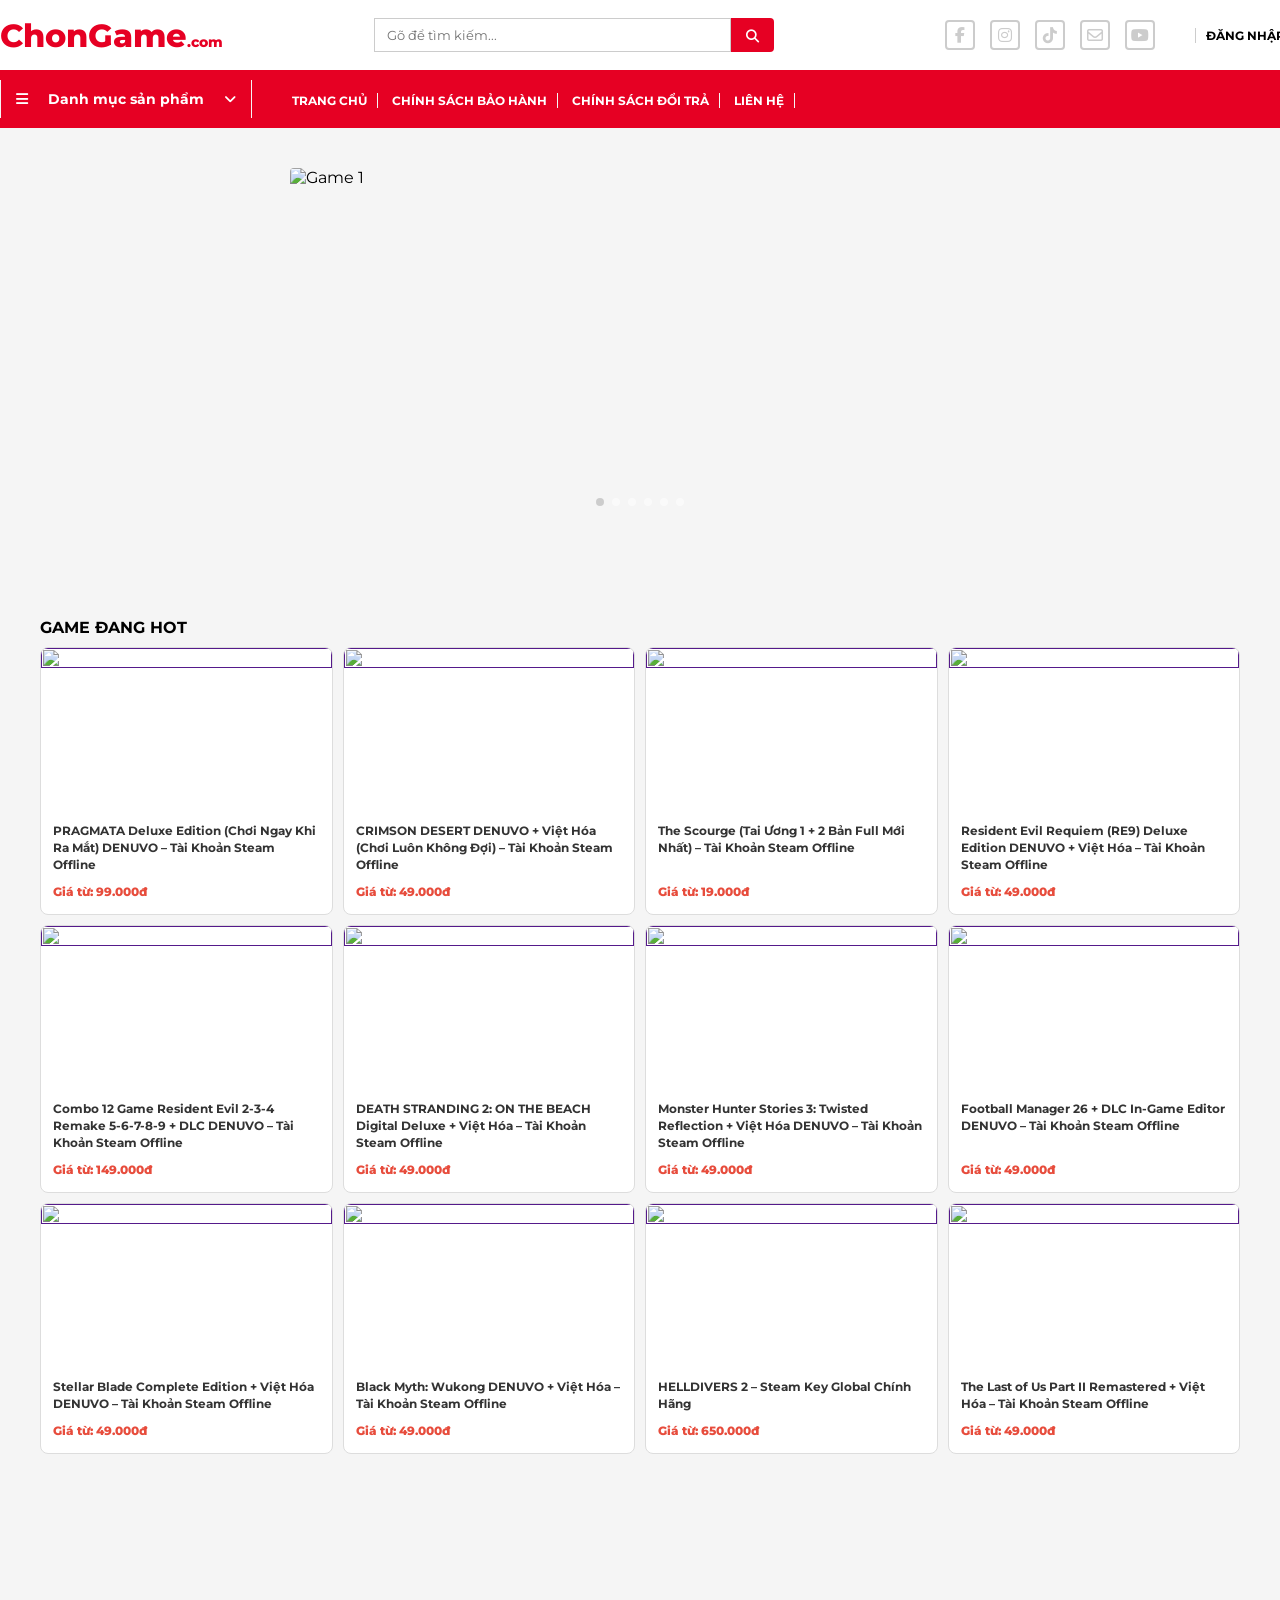
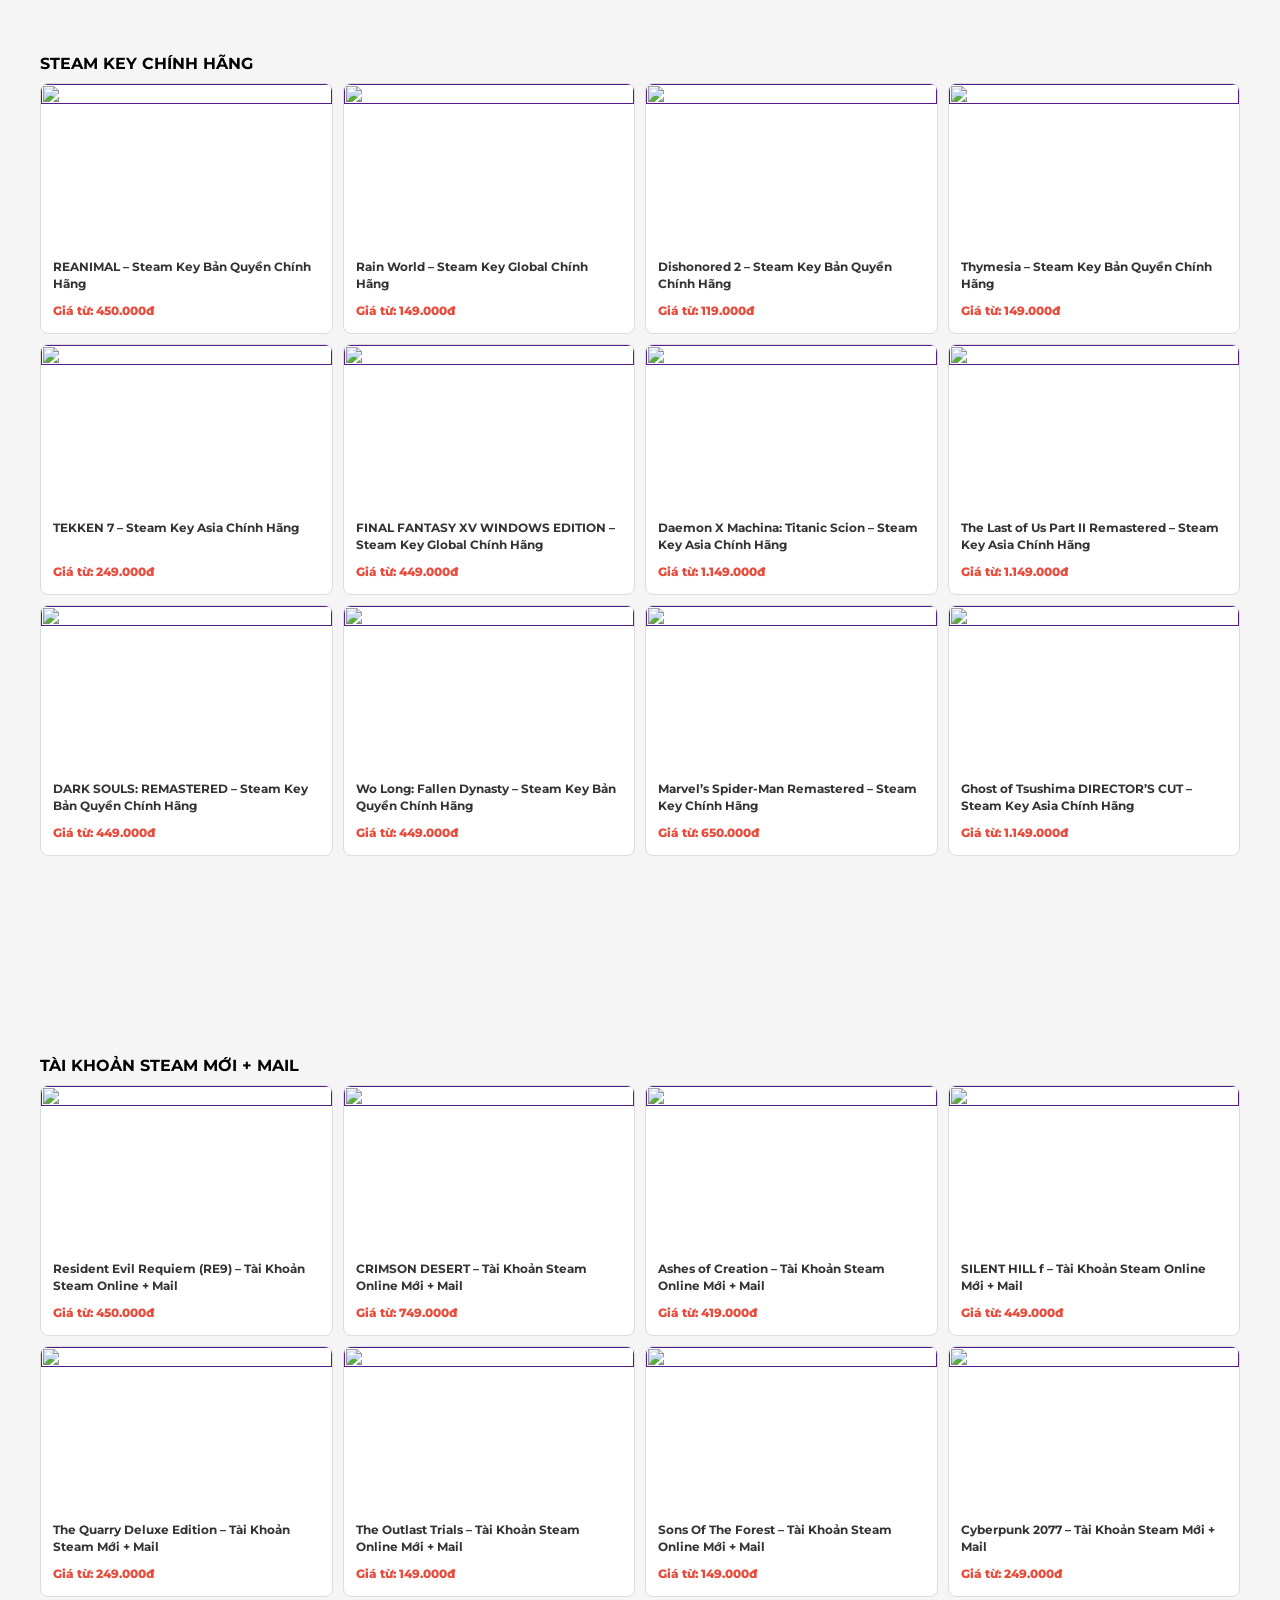
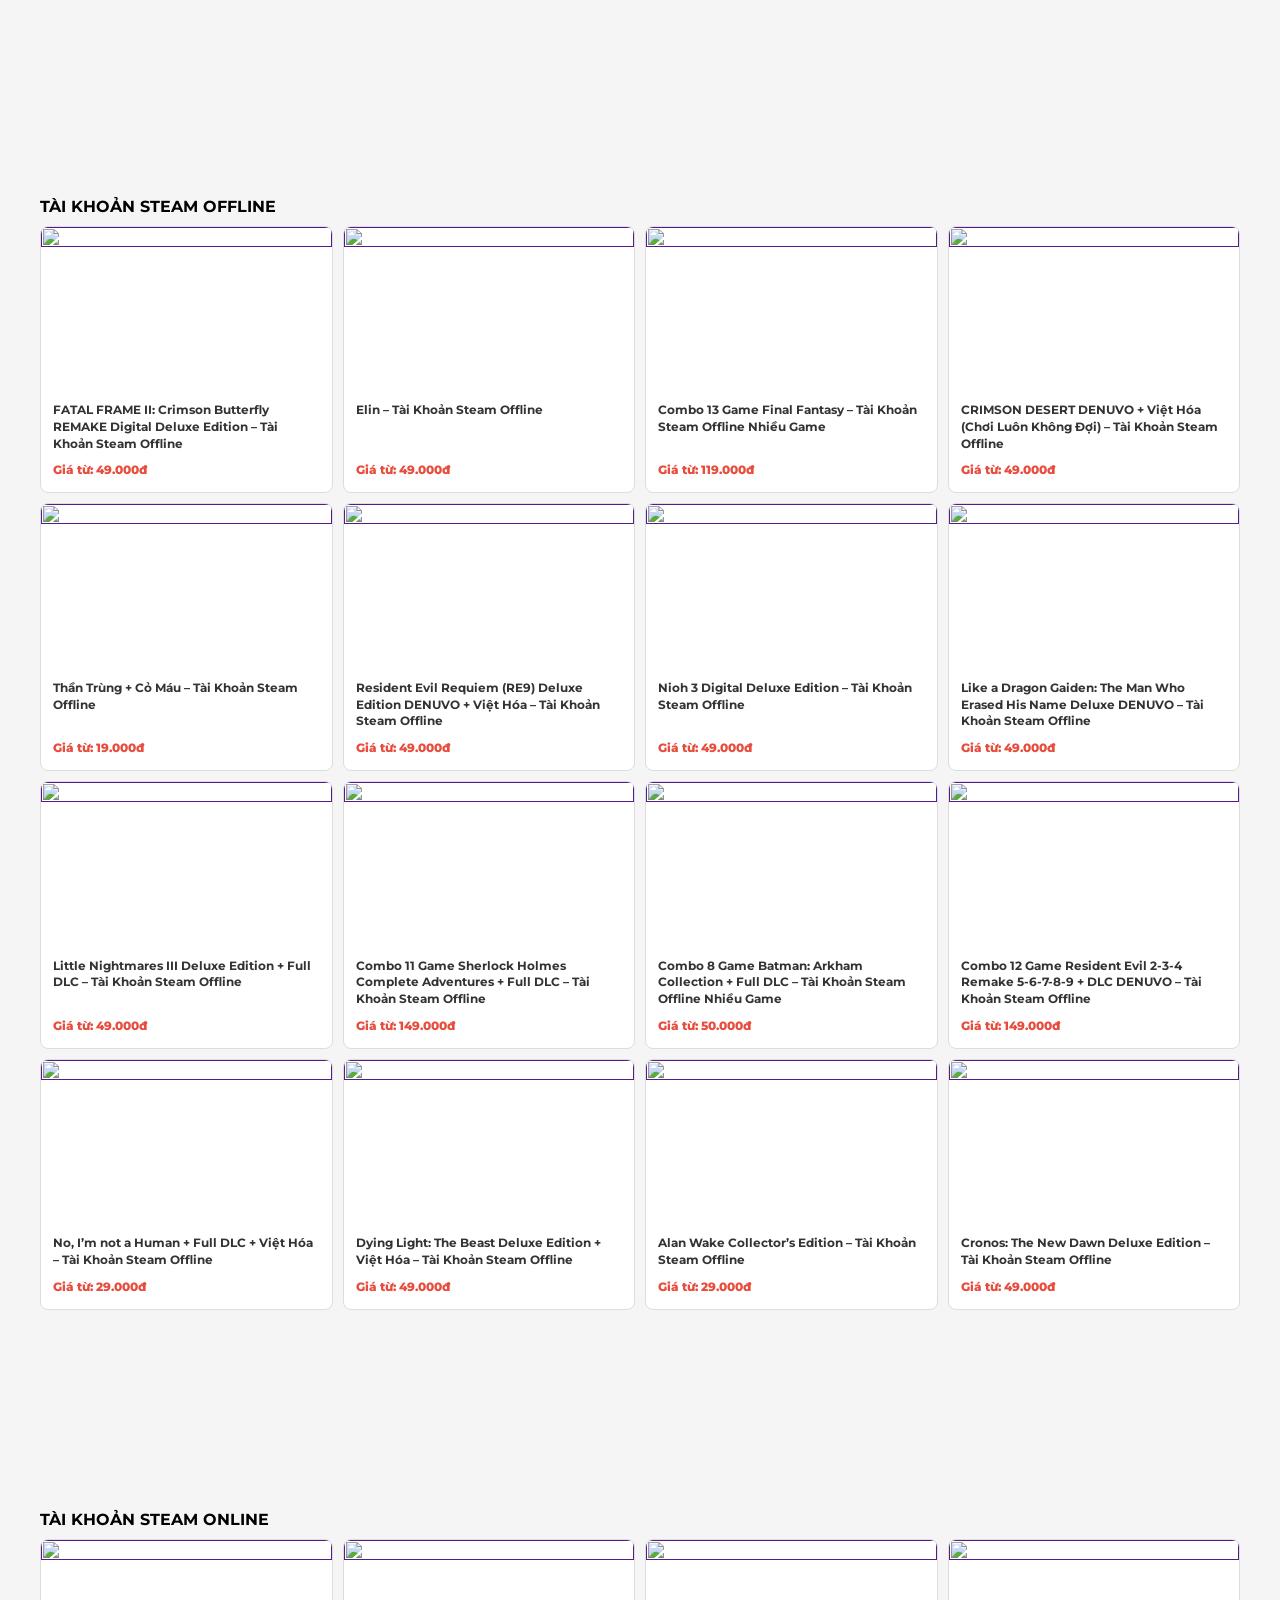
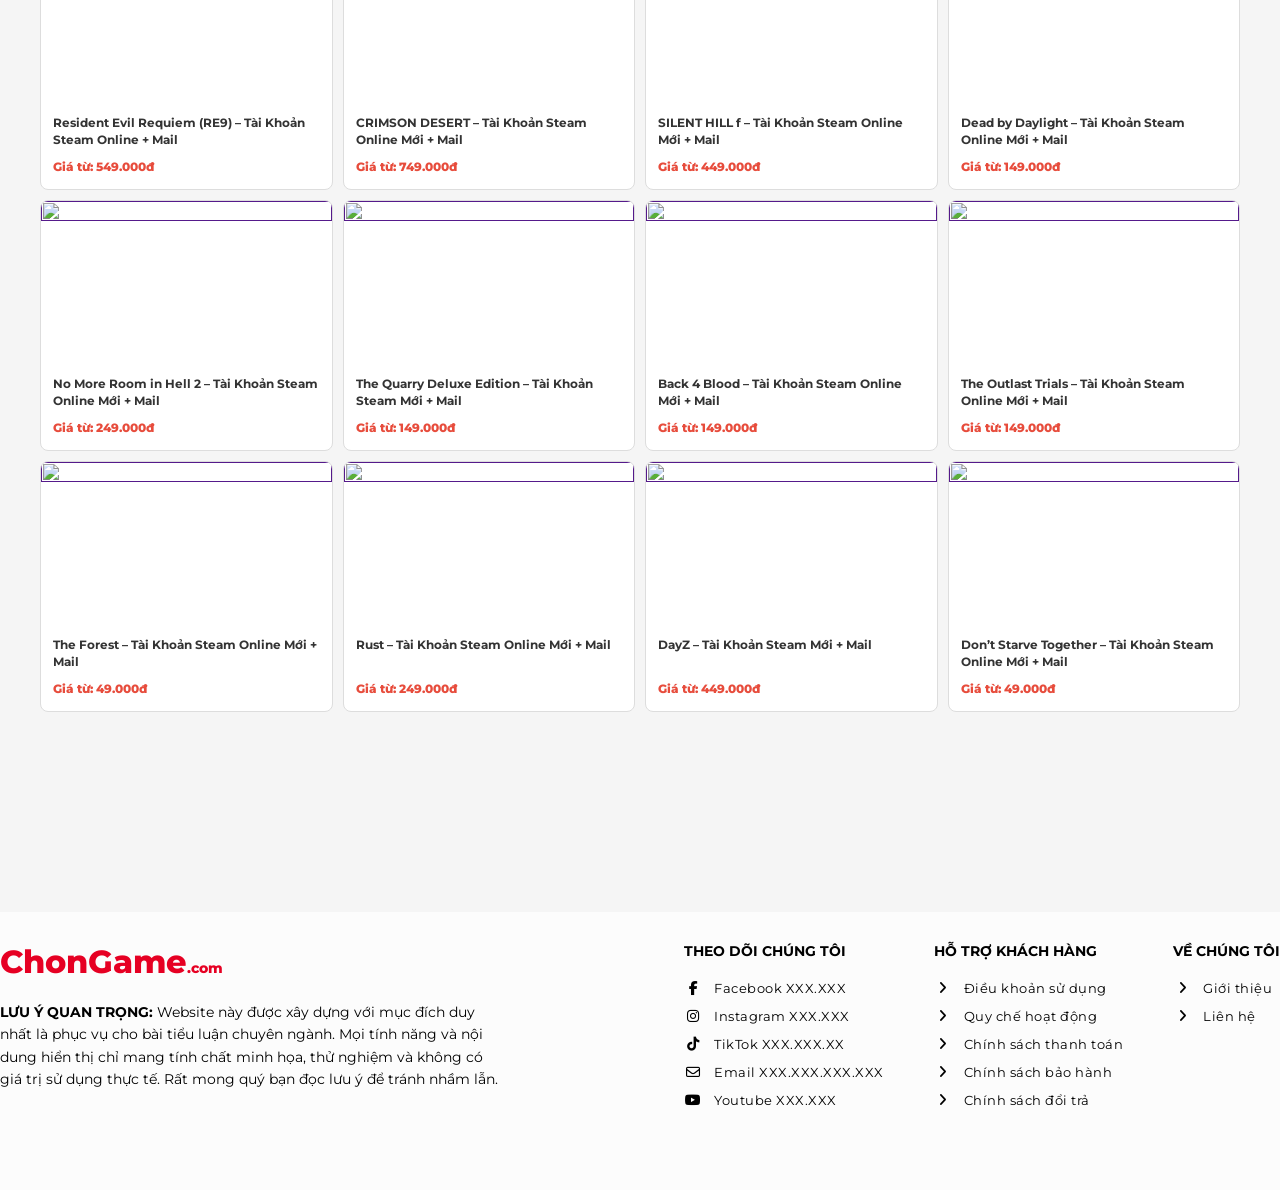
==== commit 58bae82f: "Update ux ui" ====
--- a/index.html
+++ b/index.html
@@ -100,7 +100,7 @@
 
                     <div class="btn-sp">
                         <a href="#">Trang chủ</a>
-                        <a href="protectuser.html">Chính sách bảo hành</a>
+                        <a href="./protectuser.html">Chính sách bảo hành</a>
                         <a href="./protectsp.html">Chính sách đổi trả</a>
                         <a href="./connect.html">Liên hệ</a>
                     </div>
@@ -114,39 +114,21 @@
                     <div class="swiper-wrapper">
                         <div class="swiper-slide">
                             <img src="https://kamikey.com/wp-content/uploads/2024/12/the-last-of-us-part-1-1000x563.jpg" alt="Game 1">
-                            <div class="game-info">
-                                <h3>The last of us Part I</h3>
-                            </div>
                         </div>
                         <div class="swiper-slide">
                             <img src="https://kamikey.com/wp-content/uploads/2025/08/The-Last-of-Us-Part-II-Remastered-steam-key-1000x563.jpg" alt="Game 2">
-                            <div class="game-info">
-                                <h3>The last of us Part II</h3>
-                            </div>
                         </div>
                         <div class="swiper-slide">
                             <img src="https://kamikey.com/wp-content/uploads/2024/12/Hogwarts-Legacy-1000x563.jpg" alt="Game 2">
-                            <div class="game-info">
-                                <h3>Hogwarts Legacy</h3>
-                            </div>
                         </div>
                         <div class="swiper-slide">
                             <img src="https://kamikey.com/wp-content/uploads/2025/04/Clair-Obscur-Expedition-33-1000x563.jpg" alt="Game 2">
-                            <div class="game-info">
-                                <h3>Clair Obscur: Expedition 33</h3>
-                            </div>
                         </div>
                         <div class="swiper-slide">
-                            <img src="https://kamikey.com/wp-content/uploads/2025/01/mua-game-the-scourge-tai-uong-1000x563.jpg" alt="Game 2">
-                            <div class="game-info">
-                                <h3>The Scourge</h3>
-                            </div>
+                            <img src="https://kamikey.com/wp-content/uploads/2026/02/Nioh-3-steam-key-1000x563.jpg" alt="Game 2">
                         </div>
                         <div class="swiper-slide">
-                            <img src="https://kamikey.com/wp-content/uploads/2025/01/FINAL-FANTASY-XV-WINDOWS-EDITION-1000x563.jpg" alt="Game 2">
-                            <div class="game-info">
-                                <h3>FINAL FANTASY XV</h3>
-                            </div>
+                            <img src="https://kamikey.com/wp-content/uploads/2026/02/resident-evil-requiem-standard-1000x563.jpg" alt="Game 2">
                         </div>
                     </div>
 
@@ -325,7 +307,7 @@
                     <a href=""><img src="https://kamikey.com/wp-content/uploads/2025/01/Thymesia-1000x563.jpg"
                             alt=""></a>
                     <div class="game-if">
-                        <p></p>Thymesia – Steam Key Bản Quyền Chính Hãng</p>
+                        <p>Thymesia – Steam Key Bản Quyền Chính Hãng</p>
                     </div>
                     <div class="game-price">Giá từ: 149.000đ</div>
                 </div>
@@ -451,7 +433,7 @@
                     <a href=""><img src="https://kamikey.com/wp-content/uploads/2025/08/SILENT-HILL-f-1000x563.jpg"
                             alt=""></a>
                     <div class="game-if">
-                        <p></p>SILENT HILL f – Tài Khoản Steam Online Mới + Mail</p>
+                        <p>SILENT HILL f – Tài Khoản Steam Online Mới + Mail</p>
                     </div>
                     <div class="game-price">Giá từ: 449.000đ</div>
                 </div>
@@ -536,7 +518,7 @@
                     <a href=""><img src="https://kamikey.com/wp-content/uploads/2026/03/crimson-desert-1000x563.jpg"
                             alt=""></a>
                     <div class="game-if">
-                        <p></p>CRIMSON DESERT DENUVO + Việt Hóa (Chơi Luôn Không Đợi) – Tài Khoản Steam Offline</p>
+                        <p>CRIMSON DESERT DENUVO + Việt Hóa (Chơi Luôn Không Đợi) – Tài Khoản Steam Offline</p>
                     </div>
                     <div class="game-price">Giá từ: 49.000đ</div>
                 </div>
--- a/home.css
+++ b/home.css
@@ -371,14 +371,14 @@
 }
 
 .slider-wrapper {
-  max-width: 890px;
+  max-width: 700px;
   margin: 40px auto; /* Căn giữa đều 2 bên */
   position: relative;
 }
 
 .swiper {
   width: 100%;
-  height: 450px;
+  height: 350px;
   border-radius: 4px;
   overflow: hidden;
 }
@@ -419,20 +419,6 @@
   font-weight: bold;
 }
 
-/* Thông tin game */
-.game-info {
-  position: absolute;
-  bottom: 30px;
-  left: 30px;
-  color: white;
-  z-index: 2;
-  text-align: left;
-}
-
-.game-info h3{
-    text-transform: uppercase;
-}
-
 /* --- CHỈNH MÀU CHO CÁC DẤU CHẤM (TRANG) --- */
 /* Màu của các dấu chấm bình thường */
 .mySwiper .swiper-pagination-bullet {
@@ -452,12 +438,13 @@
     background-color: #F5F5F5;
 }
 
-.game{
+.game {
     padding-bottom: 100px;
     display: grid;
-    /* Chia làm 4 cột bằng nhau */
-    grid-template-columns: repeat(4, 1fr); 
-    /* Khoảng cách giữa các ô */
+    
+    /* MẶC ĐỊNH CHO MOBILE: Chia 2 cột */
+    grid-template-columns: repeat(2, 1fr); 
+    
     gap: 10px; 
     max-width: 1200px;
     margin: 0 auto;
@@ -527,24 +514,19 @@
 }
 
 /* Responsive: Tự động điều chỉnh số cột trên màn hình nhỏ */
-@media (max-width: 1024px) {
-    .game-hot {
+@media (min-width: 1024px) {
+    .game {
+        /* Chuyển thành 4 cột trên máy tính */
+        grid-template-columns: repeat(4, 1fr); 
+    }
+}
+
+/* TÙY CHỌN: Nếu muốn máy tính bảng (Tablet) hiện 3 cột */
+@media (min-width: 768px) and (max-width: 1023px) {
+    .game {
         grid-template-columns: repeat(3, 1fr);
     }
 }
-
-@media (max-width: 768px) {
-    .game-hot {
-        grid-template-columns: repeat(2, 1fr);
-    }
-}
-
-@media (max-width: 480px) {
-    .game-hot {
-        grid-template-columns: 1fr;
-    }
-}
-
 
 /*FOOTER*/
 .container-footer {
@@ -637,4 +619,4 @@
     .header-title {
         font-size: 1.2rem; /* Giảm cỡ chữ tiêu đề */
     }
-}+}
